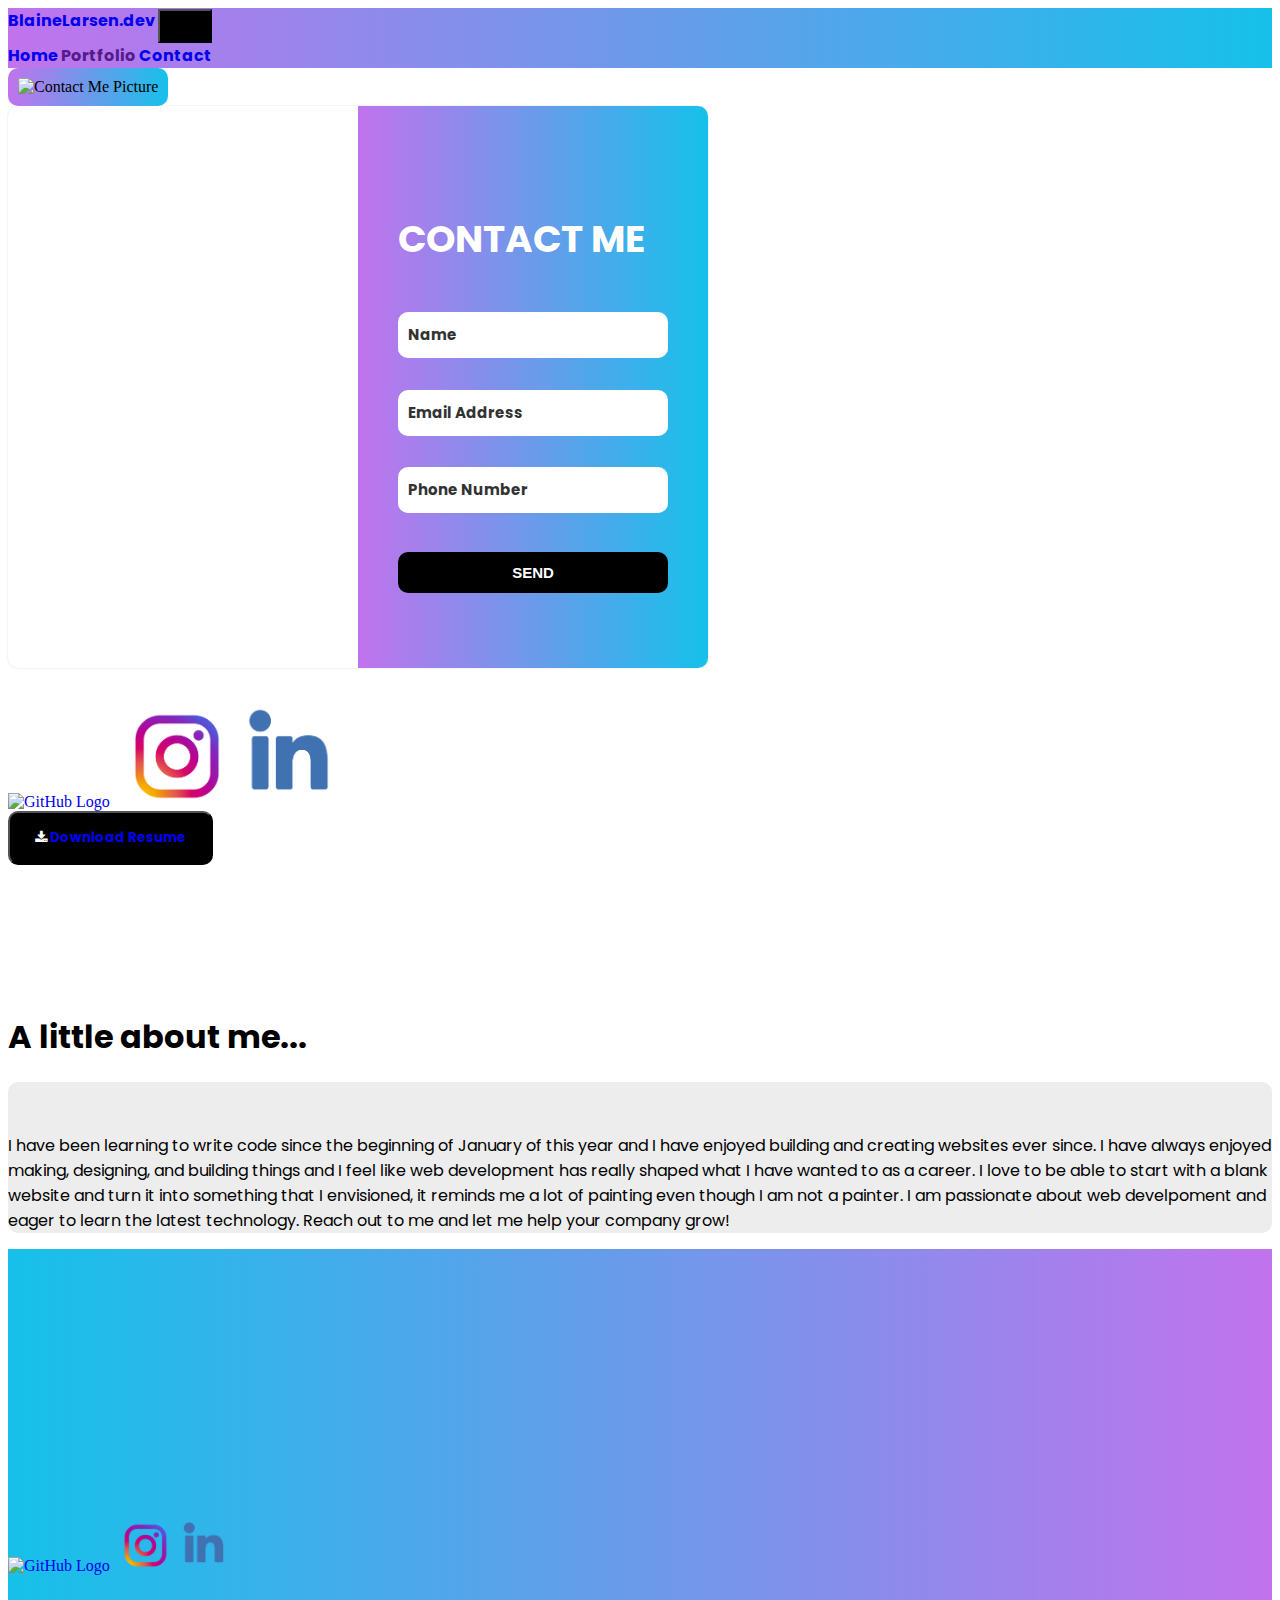
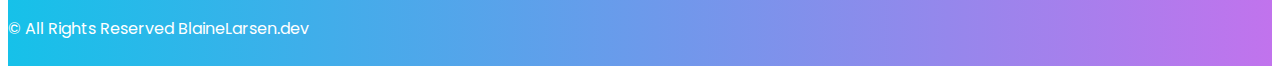
==== contact.html @ a41b7227 "Add files via upload" ====
<!DOCTYPE html>
<html lang="en">

<head>
    <meta charset="UTF-8">
    <meta http-equiv="X-UA-Compatible" content="IE=edge">
    <meta name="viewport" content="width=device-width, initial-scale=1.0">
    <title>Blaine Larsen</title>

    <link rel="stylesheet" href="styles.css">

    <link rel="stylesheet" href="https://cdnjs.cloudflare.com/ajax/libs/font-awesome/4.7.0/css/font-awesome.min.css">
    <!-- CSS only -->
    <link href="https://cdn.jsdelivr.net/npm/bootstrap@5.1.3/dist/css/bootstrap.min.css" rel="stylesheet"
        integrity="sha384-1BmE4kWBq78iYhFldvKuhfTAU6auU8tT94WrHftjDbrCEXSU1oBoqyl2QvZ6jIW3" crossorigin="anonymous">

    <link rel="preconnect" href="https://fonts.googleapis.com">
    <link rel="preconnect" href="https://fonts.gstatic.com" crossorigin>
    <link href="https://fonts.googleapis.com/css2?family=Poppins:wght@300;400;700&display=swap" rel="stylesheet">

</head>

<body>

    <nav class="navbar navbar-expand-md navbar-dark"
        style="background-image: linear-gradient(to left, #16C1E9, #C173ED);">
        <div class="container-fluid">
            <a class="navbar-brand" href="#">BlaineLarsen.dev</a>
            <button class="navbar-toggler" data-toggle="collapse" data-target="#expandme">
                <span class="navbar-toggler-icon">
                </span>
            </button>
            <div class="collapse navbar-collapse" id="expandme">
                <div class="navbar-nav">
                    <a href="/index.html" class="nav-item nav-link">Home</a>
                    <a href="" class="nav-item nav-link">Portfolio</a>
                    <a href="/contact.html" class="nav-item nav-link">Contact</a>
                </div>
            </div>
        </div>
    </nav>

    <div class="container mt-5">
        <div class="row text-center">
            <div class="col-md-6">
                <img id="contact-me-pic" class="img-fluid mb-5" src="contact-me-pic.JPG" alt="Contact Me Picture">
            </div>
            <div class="col-md-6">
                <script src="https://f.convertkit.com/ckjs/ck.5.js"></script>
                <form action="https://app.convertkit.com/forms/3446751/subscriptions" class="seva-form formkit-form"
                    method="post" data-sv-form="3446751" data-uid="065b2d0c5f" data-format="inline" data-version="5"
                    data-options="{&quot;settings&quot;:{&quot;after_subscribe&quot;:{&quot;action&quot;:&quot;message&quot;,&quot;success_message&quot;:&quot;Success! Now check your email to confirm your subscription.&quot;,&quot;redirect_url&quot;:&quot;&quot;},&quot;analytics&quot;:{&quot;google&quot;:null,&quot;fathom&quot;:null,&quot;facebook&quot;:null,&quot;segment&quot;:null,&quot;pinterest&quot;:null,&quot;sparkloop&quot;:null,&quot;googletagmanager&quot;:null},&quot;modal&quot;:{&quot;trigger&quot;:&quot;timer&quot;,&quot;scroll_percentage&quot;:null,&quot;timer&quot;:5,&quot;devices&quot;:&quot;all&quot;,&quot;show_once_every&quot;:&quot;0&quot;},&quot;powered_by&quot;:{&quot;show&quot;:true,&quot;url&quot;:&quot;https://convertkit.com/features/forms?utm_campaign=poweredby&amp;utm_content=form&amp;utm_medium=referral&amp;utm_source=dynamic&quot;},&quot;recaptcha&quot;:{&quot;enabled&quot;:false},&quot;return_visitor&quot;:{&quot;action&quot;:&quot;show&quot;,&quot;custom_content&quot;:&quot;&quot;},&quot;slide_in&quot;:{&quot;display_in&quot;:&quot;bottom_right&quot;,&quot;trigger&quot;:&quot;timer&quot;,&quot;scroll_percentage&quot;:null,&quot;timer&quot;:5,&quot;devices&quot;:&quot;all&quot;,&quot;show_once_every&quot;:15},&quot;sticky_bar&quot;:{&quot;display_in&quot;:&quot;top&quot;,&quot;trigger&quot;:&quot;timer&quot;,&quot;scroll_percentage&quot;:null,&quot;timer&quot;:5,&quot;devices&quot;:&quot;all&quot;,&quot;show_once_every&quot;:15}},&quot;version&quot;:&quot;5&quot;}"
                    min-width="400 500 600 700 800" style="background-color: rgb(255, 255, 255); border-radius: 10px;">
                    <div data-style="full">
                        <div data-element="column" class="formkit-background"
                            style="background-image: url(&quot;https://embed.filekitcdn.com/e/vQo2Wik5T6siuQBAhabBeJ/pqmxPmnbrYeZrVpuAaFnik&quot;);">
                        </div>
                        <div data-element="column" class="formkit-column">
                            <div class="formkit-header" data-element="header"
                                style="color: rgb(255, 255, 255); font-size: 25px; font-weight: 700;">
                                <h2>CONTACT ME</h2>
                            </div>
                            <ul class="formkit-alert formkit-alert-error" data-element="errors" data-group="alert"></ul>
                            <div data-element="fields" class="seva-fields formkit-fields">
                                <div class="formkit-field"><input class="formkit-input" name="fields[null]" required=""
                                        type="text" placeholder="Name"
                                        style="color: rgb(0, 0, 0); border-color: rgb(255, 255, 255); font-weight: 700;">
                                </div>
                                <div class="formkit-field"><input class="formkit-input" name="email_address"
                                        aria-label="Email Address" placeholder="Email Address" required="" type="email"
                                        style="color: rgb(0, 0, 0); border-color: rgb(255, 255, 255); font-weight: 700;">
                                </div>
                                <div class="formkit-field"><input class="formkit-input" name="fields[null]" required=""
                                        type="text" placeholder="Phone Number"
                                        style="color: rgb(0, 0, 0); border-color: rgb(255, 255, 255); font-weight: 700;">
                                </div><button data-element="submit" class="formkit-submit formkit-submit"
                                    style="color: rgb(255, 255, 255); background-color: rgb(0, 0, 0); border-radius: 10px; font-weight: 700;">
                                    <div class="formkit-spinner">
                                        <div></div>
                                        <div></div>
                                        <div></div>
                                    </div><span class="">SEND</span>
                                </button>
                            </div>
                            <div class="formkit-disclaimer" data-element="disclaimer"
                                style="color: rgb(139, 139, 139); font-size: 13px;">
                                <p><span style="color:#000000">We respect your privacy. Unsubscribe at anytime</span>.
                                </p>
                            </div>
                            <div class="formkit-powered-by-convertkit-container"><a
                                    href="https://convertkit.com/features/forms?utm_campaign=poweredby&amp;utm_content=form&amp;utm_medium=referral&amp;utm_source=dynamic"
                                    data-element="powered-by" class="formkit-powered-by-convertkit" data-variant="dark"
                                    target="_blank" rel="nofollow">Built with ConvertKit</a></div>
                        </div>
                    </div>
                    <style>
                        .formkit-form[data-uid="065b2d0c5f"] * {
                            box-sizing: border-box;
                        }

                        .formkit-form[data-uid="065b2d0c5f"] {
                            -webkit-font-smoothing: antialiased;
                            -moz-osx-font-smoothing: grayscale;
                        }

                        .formkit-form[data-uid="065b2d0c5f"] legend {
                            border: none;
                            font-size: inherit;
                            margin-bottom: 10px;
                            padding: 0;
                            position: relative;
                            display: table;
                        }

                        .formkit-form[data-uid="065b2d0c5f"] fieldset {
                            border: 0;
                            padding: 0.01em 0 0 0;
                            margin: 0;
                            min-width: 0;
                        }

                        .formkit-form[data-uid="065b2d0c5f"] body:not(:-moz-handler-blocked) fieldset {
                            display: table-cell;
                        }

                        .formkit-form[data-uid="065b2d0c5f"] h1,
                        .formkit-form[data-uid="065b2d0c5f"] h2,
                        .formkit-form[data-uid="065b2d0c5f"] h3,
                        .formkit-form[data-uid="065b2d0c5f"] h4,
                        .formkit-form[data-uid="065b2d0c5f"] h5,
                        .formkit-form[data-uid="065b2d0c5f"] h6 {
                            color: inherit;
                            font-size: inherit;
                            font-weight: inherit;
                        }

                        .formkit-form[data-uid="065b2d0c5f"] h2 {
                            font-size: 1.5em;
                            margin: 1em 0;
                        }

                        .formkit-form[data-uid="065b2d0c5f"] h3 {
                            font-size: 1.17em;
                            margin: 1em 0;
                        }

                        .formkit-form[data-uid="065b2d0c5f"] p {
                            color: inherit;
                            font-size: inherit;
                            font-weight: inherit;
                        }

                        .formkit-form[data-uid="065b2d0c5f"] ol:not([template-default]),
                        .formkit-form[data-uid="065b2d0c5f"] ul:not([template-default]),
                        .formkit-form[data-uid="065b2d0c5f"] blockquote:not([template-default]) {
                            text-align: left;
                        }

                        .formkit-form[data-uid="065b2d0c5f"] p:not([template-default]),
                        .formkit-form[data-uid="065b2d0c5f"] hr:not([template-default]),
                        .formkit-form[data-uid="065b2d0c5f"] blockquote:not([template-default]),
                        .formkit-form[data-uid="065b2d0c5f"] ol:not([template-default]),
                        .formkit-form[data-uid="065b2d0c5f"] ul:not([template-default]) {
                            color: inherit;
                            font-style: initial;
                        }

                        .formkit-form[data-uid="065b2d0c5f"] .ordered-list,
                        .formkit-form[data-uid="065b2d0c5f"] .unordered-list {
                            list-style-position: outside !important;
                            padding-left: 1em;
                        }

                        .formkit-form[data-uid="065b2d0c5f"] .list-item {
                            padding-left: 0;
                        }

                        .formkit-form[data-uid="065b2d0c5f"][data-format="modal"] {
                            display: none;
                        }

                        .formkit-form[data-uid="065b2d0c5f"][data-format="slide in"] {
                            display: none;
                        }

                        .formkit-form[data-uid="065b2d0c5f"][data-format="sticky bar"] {
                            display: none;
                        }

                        .formkit-sticky-bar .formkit-form[data-uid="065b2d0c5f"][data-format="sticky bar"] {
                            display: block;
                        }

                        .formkit-form[data-uid="065b2d0c5f"] .formkit-input,
                        .formkit-form[data-uid="065b2d0c5f"] .formkit-select,
                        .formkit-form[data-uid="065b2d0c5f"] .formkit-checkboxes {
                            width: 100%;
                        }

                        .formkit-form[data-uid="065b2d0c5f"] .formkit-button,
                        .formkit-form[data-uid="065b2d0c5f"] .formkit-submit {
                            border: 0;
                            border-radius: 5px;
                            color: #ffffff;
                            cursor: pointer;
                            display: inline-block;
                            text-align: center;
                            font-size: 15px;
                            font-weight: 500;
                            cursor: pointer;
                            margin-bottom: 15px;
                            overflow: hidden;
                            padding: 0;
                            position: relative;
                            vertical-align: middle;
                        }

                        .formkit-form[data-uid="065b2d0c5f"] .formkit-button:hover,
                        .formkit-form[data-uid="065b2d0c5f"] .formkit-submit:hover,
                        .formkit-form[data-uid="065b2d0c5f"] .formkit-button:focus,
                        .formkit-form[data-uid="065b2d0c5f"] .formkit-submit:focus {
                            outline: none;
                        }

                        .formkit-form[data-uid="065b2d0c5f"] .formkit-button:hover>span,
                        .formkit-form[data-uid="065b2d0c5f"] .formkit-submit:hover>span,
                        .formkit-form[data-uid="065b2d0c5f"] .formkit-button:focus>span,
                        .formkit-form[data-uid="065b2d0c5f"] .formkit-submit:focus>span {
                            background-color: rgba(0, 0, 0, 0.1);
                        }

                        .formkit-form[data-uid="065b2d0c5f"] .formkit-button>span,
                        .formkit-form[data-uid="065b2d0c5f"] .formkit-submit>span {
                            display: block;
                            -webkit-transition: all 300ms ease-in-out;
                            transition: all 300ms ease-in-out;
                            padding: 12px 24px;
                        }

                        .formkit-form[data-uid="065b2d0c5f"] .formkit-input {
                            background: #ffffff;
                            font-size: 15px;
                            padding: 12px;
                            border: 1px solid #e3e3e3;
                            -webkit-flex: 1 0 auto;
                            -ms-flex: 1 0 auto;
                            flex: 1 0 auto;
                            line-height: 1.4;
                            margin: 0;
                            -webkit-transition: border-color ease-out 300ms;
                            transition: border-color ease-out 300ms;
                        }

                        .formkit-form[data-uid="065b2d0c5f"] .formkit-input:focus {
                            outline: none;
                            border-color: #1677be;
                            -webkit-transition: border-color ease 300ms;
                            transition: border-color ease 300ms;
                        }

                        .formkit-form[data-uid="065b2d0c5f"] .formkit-input::-webkit-input-placeholder {
                            color: inherit;
                            opacity: 0.8;
                        }

                        .formkit-form[data-uid="065b2d0c5f"] .formkit-input::-moz-placeholder {
                            color: inherit;
                            opacity: 0.8;
                        }

                        .formkit-form[data-uid="065b2d0c5f"] .formkit-input:-ms-input-placeholder {
                            color: inherit;
                            opacity: 0.8;
                        }

                        .formkit-form[data-uid="065b2d0c5f"] .formkit-input::placeholder {
                            color: inherit;
                            opacity: 0.8;
                        }

                        .formkit-form[data-uid="065b2d0c5f"] [data-group="dropdown"] {
                            position: relative;
                            display: inline-block;
                            width: 100%;
                        }

                        .formkit-form[data-uid="065b2d0c5f"] [data-group="dropdown"]::before {
                            content: "";
                            top: calc(50% - 2.5px);
                            right: 10px;
                            position: absolute;
                            pointer-events: none;
                            border-color: #4f4f4f transparent transparent transparent;
                            border-style: solid;
                            border-width: 6px 6px 0 6px;
                            height: 0;
                            width: 0;
                            z-index: 999;
                        }

                        .formkit-form[data-uid="065b2d0c5f"] [data-group="dropdown"] select {
                            height: auto;
                            width: 100%;
                            cursor: pointer;
                            color: #333333;
                            line-height: 1.4;
                            margin-bottom: 0;
                            padding: 0 6px;
                            -webkit-appearance: none;
                            -moz-appearance: none;
                            appearance: none;
                            font-size: 15px;
                            padding: 12px;
                            padding-right: 25px;
                            border: 1px solid #e3e3e3;
                            background: #ffffff;
                        }

                        .formkit-form[data-uid="065b2d0c5f"] [data-group="dropdown"] select:focus {
                            outline: none;
                        }

                        .formkit-form[data-uid="065b2d0c5f"] [data-group="checkboxes"] {
                            text-align: left;
                            margin: 0;
                        }

                        .formkit-form[data-uid="065b2d0c5f"] [data-group="checkboxes"] [data-group="checkbox"] {
                            margin-bottom: 10px;
                        }

                        .formkit-form[data-uid="065b2d0c5f"] [data-group="checkboxes"] [data-group="checkbox"] * {
                            cursor: pointer;
                        }

                        .formkit-form[data-uid="065b2d0c5f"] [data-group="checkboxes"] [data-group="checkbox"]:last-of-type {
                            margin-bottom: 0;
                        }

                        .formkit-form[data-uid="065b2d0c5f"] [data-group="checkboxes"] [data-group="checkbox"] input[type="checkbox"] {
                            display: none;
                        }

                        .formkit-form[data-uid="065b2d0c5f"] [data-group="checkboxes"] [data-group="checkbox"] input[type="checkbox"]+label::after {
                            content: none;
                        }

                        .formkit-form[data-uid="065b2d0c5f"] [data-group="checkboxes"] [data-group="checkbox"] input[type="checkbox"]:checked+label::after {
                            border-color: #ffffff;
                            content: "";
                        }

                        .formkit-form[data-uid="065b2d0c5f"] [data-group="checkboxes"] [data-group="checkbox"] input[type="checkbox"]:checked+label::before {
                            background: #10bf7a;
                            border-color: #10bf7a;
                        }

                        .formkit-form[data-uid="065b2d0c5f"] [data-group="checkboxes"] [data-group="checkbox"] label {
                            position: relative;
                            display: inline-block;
                            padding-left: 28px;
                        }

                        .formkit-form[data-uid="065b2d0c5f"] [data-group="checkboxes"] [data-group="checkbox"] label::before,
                        .formkit-form[data-uid="065b2d0c5f"] [data-group="checkboxes"] [data-group="checkbox"] label::after {
                            position: absolute;
                            content: "";
                            display: inline-block;
                        }

                        .formkit-form[data-uid="065b2d0c5f"] [data-group="checkboxes"] [data-group="checkbox"] label::before {
                            height: 16px;
                            width: 16px;
                            border: 1px solid #e3e3e3;
                            background: #ffffff;
                            left: 0px;
                            top: 3px;
                        }

                        .formkit-form[data-uid="065b2d0c5f"] [data-group="checkboxes"] [data-group="checkbox"] label::after {
                            height: 4px;
                            width: 8px;
                            border-left: 2px solid #4d4d4d;
                            border-bottom: 2px solid #4d4d4d;
                            -webkit-transform: rotate(-45deg);
                            -ms-transform: rotate(-45deg);
                            transform: rotate(-45deg);
                            left: 4px;
                            top: 8px;
                        }

                        .formkit-form[data-uid="065b2d0c5f"] .formkit-alert {
                            background: #f9fafb;
                            border: 1px solid #e3e3e3;
                            border-radius: 5px;
                            -webkit-flex: 1 0 auto;
                            -ms-flex: 1 0 auto;
                            flex: 1 0 auto;
                            list-style: none;
                            margin: 25px auto;
                            padding: 12px;
                            text-align: center;
                            width: 100%;
                        }

                        .formkit-form[data-uid="065b2d0c5f"] .formkit-alert:empty {
                            display: none;
                        }

                        .formkit-form[data-uid="065b2d0c5f"] .formkit-alert-success {
                            background: #d3fbeb;
                            border-color: #10bf7a;
                            color: #0c905c;
                        }

                        .formkit-form[data-uid="065b2d0c5f"] .formkit-alert-error {
                            background: #fde8e2;
                            border-color: #f2643b;
                            color: #ea4110;
                        }

                        .formkit-form[data-uid="065b2d0c5f"] .formkit-spinner {
                            display: -webkit-box;
                            display: -webkit-flex;
                            display: -ms-flexbox;
                            display: flex;
                            height: 0px;
                            width: 0px;
                            margin: 0 auto;
                            position: absolute;
                            top: 0;
                            left: 0;
                            right: 0;
                            width: 0px;
                            overflow: hidden;
                            text-align: center;
                            -webkit-transition: all 300ms ease-in-out;
                            transition: all 300ms ease-in-out;
                        }

                        .formkit-form[data-uid="065b2d0c5f"] .formkit-spinner>div {
                            margin: auto;
                            width: 12px;
                            height: 12px;
                            background-color: #fff;
                            opacity: 0.3;
                            border-radius: 100%;
                            display: inline-block;
                            -webkit-animation: formkit-bouncedelay-formkit-form-data-uid-065b2d0c5f- 1.4s infinite ease-in-out both;
                            animation: formkit-bouncedelay-formkit-form-data-uid-065b2d0c5f- 1.4s infinite ease-in-out both;
                        }

                        .formkit-form[data-uid="065b2d0c5f"] .formkit-spinner>div:nth-child(1) {
                            -webkit-animation-delay: -0.32s;
                            animation-delay: -0.32s;
                        }

                        .formkit-form[data-uid="065b2d0c5f"] .formkit-spinner>div:nth-child(2) {
                            -webkit-animation-delay: -0.16s;
                            animation-delay: -0.16s;
                        }

                        .formkit-form[data-uid="065b2d0c5f"] .formkit-submit[data-active] .formkit-spinner {
                            opacity: 1;
                            height: 100%;
                            width: 50px;
                        }

                        .formkit-form[data-uid="065b2d0c5f"] .formkit-submit[data-active] .formkit-spinner~span {
                            opacity: 0;
                        }

                        .formkit-form[data-uid="065b2d0c5f"] .formkit-powered-by[data-active="false"] {
                            opacity: 0.35;
                        }

                        .formkit-form[data-uid="065b2d0c5f"] .formkit-powered-by-convertkit-container {
                            display: -webkit-box;
                            display: -webkit-flex;
                            display: -ms-flexbox;
                            display: flex;
                            width: 100%;
                            z-index: 5;
                            margin: 10px 0;
                            position: relative;
                        }

                        .formkit-form[data-uid="065b2d0c5f"] .formkit-powered-by-convertkit-container[data-active="false"] {
                            opacity: 0.35;
                        }

                        .formkit-form[data-uid="065b2d0c5f"] .formkit-powered-by-convertkit {
                            -webkit-align-items: center;
                            -webkit-box-align: center;
                            -ms-flex-align: center;
                            align-items: center;
                            background-color: #ffffff;
                            border: 1px solid #dce1e5;
                            border-radius: 4px;
                            color: #373f45;
                            cursor: pointer;
                            display: block;
                            height: 36px;
                            margin: 0 auto;
                            opacity: 0.95;
                            padding: 0;
                            -webkit-text-decoration: none;
                            text-decoration: none;
                            text-indent: 100%;
                            -webkit-transition: ease-in-out all 200ms;
                            transition: ease-in-out all 200ms;
                            white-space: nowrap;
                            overflow: hidden;
                            -webkit-user-select: none;
                            -moz-user-select: none;
                            -ms-user-select: none;
                            user-select: none;
                            width: 190px;
                            background-repeat: no-repeat;
                            background-position: center;
                            background-image: url("data:image/svg+xml;charset=utf8,%3Csvg width='162' height='20' viewBox='0 0 162 20' fill='none' xmlns='http://www.w3.org/2000/svg'%3E%3Cpath d='M83.0561 15.2457C86.675 15.2457 89.4722 12.5154 89.4722 9.14749C89.4722 5.99211 86.8443 4.06563 85.1038 4.06563C82.6801 4.06563 80.7373 5.76407 80.4605 8.28551C80.4092 8.75244 80.0387 9.14403 79.5686 9.14069C78.7871 9.13509 77.6507 9.12841 76.9314 9.13092C76.6217 9.13199 76.3658 8.88106 76.381 8.57196C76.4895 6.38513 77.2218 4.3404 78.618 2.76974C80.1695 1.02445 82.4289 0 85.1038 0C89.5979 0 93.8406 4.07791 93.8406 9.14749C93.8406 14.7608 89.1832 19.3113 83.1517 19.3113C78.8502 19.3113 74.5179 16.5041 73.0053 12.5795C72.9999 12.565 72.9986 12.5492 73.0015 12.534C73.0218 12.4179 73.0617 12.3118 73.1011 12.2074C73.1583 12.0555 73.2143 11.907 73.2062 11.7359L73.18 11.1892C73.174 11.0569 73.2075 10.9258 73.2764 10.8127C73.3452 10.6995 73.4463 10.6094 73.5666 10.554L73.7852 10.4523C73.9077 10.3957 74.0148 10.3105 74.0976 10.204C74.1803 10.0974 74.2363 9.97252 74.2608 9.83983C74.3341 9.43894 74.6865 9.14749 75.0979 9.14749C75.7404 9.14749 76.299 9.57412 76.5088 10.1806C77.5188 13.1 79.1245 15.2457 83.0561 15.2457Z' fill='%23373F45'/%3E%3Cpath d='M155.758 6.91365C155.028 6.91365 154.804 6.47916 154.804 5.98857C154.804 5.46997 154.986 5.06348 155.758 5.06348C156.53 5.06348 156.712 5.46997 156.712 5.98857C156.712 6.47905 156.516 6.91365 155.758 6.91365ZM142.441 12.9304V9.32833L141.415 9.32323V8.90392C141.415 8.44719 141.786 8.07758 142.244 8.07986L142.441 8.08095V6.55306L144.082 6.09057V8.08073H145.569V8.50416C145.569 8.61242 145.548 8.71961 145.506 8.81961C145.465 8.91961 145.404 9.01047 145.328 9.08699C145.251 9.16351 145.16 9.2242 145.06 9.26559C144.96 9.30698 144.853 9.32826 144.745 9.32822H144.082V12.7201C144.082 13.2423 144.378 13.4256 144.76 13.4887C145.209 13.5629 145.583 13.888 145.583 14.343V14.9626C144.029 14.9626 142.441 14.8942 142.441 12.9304Z' fill='%23373F45'/%3E%3Cpath d='M110.058 7.92554C108.417 7.88344 106.396 8.92062 106.396 11.5137C106.396 14.0646 108.417 15.0738 110.058 15.0318C111.742 15.0738 113.748 14.0646 113.748 11.5137C113.748 8.92062 111.742 7.88344 110.058 7.92554ZM110.07 13.7586C108.878 13.7586 108.032 12.8905 108.032 11.461C108.032 10.1013 108.878 9.20569 110.071 9.20569C111.263 9.20569 112.101 10.0995 112.101 11.459C112.101 12.8887 111.263 13.7586 110.07 13.7586Z' fill='%23373F45'/%3E%3Cpath d='M118.06 7.94098C119.491 7.94098 120.978 8.33337 120.978 11.1366V14.893H120.063C119.608 14.893 119.238 14.524 119.238 14.0689V10.9965C119.238 9.66506 118.747 9.16047 117.891 9.16047C117.414 9.16047 116.797 9.52486 116.502 9.81915V14.069C116.502 14.1773 116.481 14.2845 116.44 14.3845C116.398 14.4845 116.337 14.5753 116.261 14.6519C116.184 14.7284 116.093 14.7891 115.993 14.8305C115.893 14.8719 115.786 14.8931 115.678 14.8931H114.847V8.10918H115.773C115.932 8.10914 116.087 8.16315 116.212 8.26242C116.337 8.36168 116.424 8.50033 116.46 8.65577C116.881 8.19328 117.428 7.94098 118.06 7.94098ZM122.854 8.09713C123.024 8.09708 123.19 8.1496 123.329 8.2475C123.468 8.34541 123.574 8.48391 123.631 8.64405L125.133 12.8486L126.635 8.64415C126.692 8.48402 126.798 8.34551 126.937 8.2476C127.076 8.1497 127.242 8.09718 127.412 8.09724H128.598L126.152 14.3567C126.091 14.5112 125.986 14.6439 125.849 14.7374C125.711 14.831 125.549 14.881 125.383 14.8809H124.333L121.668 8.09713H122.854Z' fill='%23373F45'/%3E%3Cpath d='M135.085 14.5514C134.566 14.7616 133.513 15.0416 132.418 15.0416C130.496 15.0416 129.024 13.9345 129.024 11.4396C129.024 9.19701 130.451 7.99792 132.191 7.99792C134.338 7.99792 135.254 9.4378 135.158 11.3979C135.139 11.8029 134.786 12.0983 134.38 12.0983H130.679C130.763 13.1916 131.562 13.7662 132.615 13.7662C133.028 13.7662 133.462 13.7452 133.983 13.6481C134.535 13.545 135.085 13.9375 135.085 14.4985V14.5514ZM133.673 10.949C133.785 9.87621 133.061 9.28752 132.191 9.28752C131.321 9.28752 130.734 9.93979 130.679 10.9489L133.673 10.949Z' fill='%23373F45'/%3E%3Cpath d='M137.345 8.11122C137.497 8.11118 137.645 8.16229 137.765 8.25635C137.884 8.35041 137.969 8.48197 138.005 8.62993C138.566 8.20932 139.268 7.94303 139.759 7.94303C139.801 7.94303 140.068 7.94303 140.489 7.99913V8.7265C140.489 9.11748 140.15 9.4147 139.759 9.4147C139.31 9.4147 138.651 9.5829 138.131 9.8773V14.8951H136.462V8.11112L137.345 8.11122ZM156.6 14.0508V8.09104H155.769C155.314 8.09104 154.944 8.45999 154.944 8.9151V14.8748H155.775C156.23 14.8748 156.6 14.5058 156.6 14.0508ZM158.857 12.9447V9.34254H157.749V8.91912C157.749 8.46401 158.118 8.09506 158.574 8.09506H158.857V6.56739L160.499 6.10479V8.09506H161.986V8.51848C161.986 8.97359 161.617 9.34254 161.161 9.34254H160.499V12.7345C160.499 13.2566 160.795 13.44 161.177 13.503C161.626 13.5774 162 13.9024 162 14.3574V14.977C160.446 14.977 158.857 14.9086 158.857 12.9447ZM98.1929 10.1124C98.2033 6.94046 100.598 5.16809 102.895 5.16809C104.171 5.16809 105.342 5.44285 106.304 6.12953L105.914 6.6631C105.654 7.02011 105.16 7.16194 104.749 6.99949C104.169 6.7702 103.622 6.7218 103.215 6.7218C101.335 6.7218 99.9169 7.92849 99.9068 10.1123C99.9169 12.2959 101.335 13.5201 103.215 13.5201C103.622 13.5201 104.169 13.4717 104.749 13.2424C105.16 13.0799 105.654 13.2046 105.914 13.5615L106.304 14.0952C105.342 14.7819 104.171 15.0566 102.895 15.0566C100.598 15.0566 98.2033 13.2842 98.1929 10.1124ZM147.619 5.21768C148.074 5.21768 148.444 5.58663 148.444 6.04174V9.81968L151.82 5.58131C151.897 5.47733 151.997 5.39282 152.112 5.3346C152.227 5.27638 152.355 5.24607 152.484 5.24611H153.984L150.166 10.0615L153.984 14.8749H152.484C152.355 14.8749 152.227 14.8446 152.112 14.7864C151.997 14.7281 151.897 14.6436 151.82 14.5397L148.444 10.3025V14.0508C148.444 14.5059 148.074 14.8749 147.619 14.8749H146.746V5.21768H147.619Z' fill='%23373F45'/%3E%3Cpath d='M0.773438 6.5752H2.68066C3.56543 6.5752 4.2041 6.7041 4.59668 6.96191C4.99219 7.21973 5.18994 7.62695 5.18994 8.18359C5.18994 8.55859 5.09326 8.87061 4.8999 9.11963C4.70654 9.36865 4.42822 9.52539 4.06494 9.58984V9.63379C4.51611 9.71875 4.84717 9.88721 5.05811 10.1392C5.27197 10.3882 5.37891 10.7266 5.37891 11.1543C5.37891 11.7314 5.17676 12.1841 4.77246 12.5122C4.37109 12.8374 3.81152 13 3.09375 13H0.773438V6.5752ZM1.82373 9.22949H2.83447C3.27393 9.22949 3.59473 9.16064 3.79688 9.02295C3.99902 8.88232 4.1001 8.64502 4.1001 8.31104C4.1001 8.00928 3.99023 7.79102 3.77051 7.65625C3.55371 7.52148 3.20801 7.4541 2.7334 7.4541H1.82373V9.22949ZM1.82373 10.082V12.1167H2.93994C3.37939 12.1167 3.71045 12.0332 3.93311 11.8662C4.15869 11.6963 4.27148 11.4297 4.27148 11.0664C4.27148 10.7324 4.15723 10.4849 3.92871 10.3237C3.7002 10.1626 3.35303 10.082 2.88721 10.082H1.82373Z' fill='%23373F45'/%3E%3Cpath d='M13.011 6.5752V10.7324C13.011 11.207 12.9084 11.623 12.7034 11.9805C12.5012 12.335 12.2068 12.6089 11.8201 12.8022C11.4363 12.9927 10.9763 13.0879 10.4402 13.0879C9.6433 13.0879 9.02368 12.877 8.5813 12.4551C8.13892 12.0332 7.91772 11.4531 7.91772 10.7148V6.5752H8.9724V10.6401C8.9724 11.1704 9.09546 11.5615 9.34155 11.8135C9.58765 12.0654 9.96557 12.1914 10.4753 12.1914C11.4656 12.1914 11.9607 11.6714 11.9607 10.6313V6.5752H13.011Z' fill='%23373F45'/%3E%3Cpath d='M15.9146 13V6.5752H16.9649V13H15.9146Z' fill='%23373F45'/%3E%3Cpath d='M19.9255 13V6.5752H20.9758V12.0991H23.696V13H19.9255Z' fill='%23373F45'/%3E%3Cpath d='M28.2828 13H27.2325V7.47607H25.3428V6.5752H30.1724V7.47607H28.2828V13Z' fill='%23373F45'/%3E%3Cpath d='M41.9472 13H40.8046L39.7148 9.16796C39.6679 9.00097 39.6093 8.76074 39.539 8.44727C39.4687 8.13086 39.4262 7.91113 39.4116 7.78809C39.3823 7.97559 39.3339 8.21875 39.2665 8.51758C39.2021 8.81641 39.1479 9.03905 39.1039 9.18554L38.0405 13H36.8979L36.0673 9.7832L35.2236 6.5752H36.2958L37.2143 10.3193C37.3578 10.9199 37.4604 11.4502 37.5219 11.9102C37.5541 11.6611 37.6025 11.3828 37.6669 11.0752C37.7314 10.7676 37.79 10.5186 37.8427 10.3281L38.8886 6.5752H39.9301L41.0024 10.3457C41.1049 10.6943 41.2133 11.2158 41.3276 11.9102C41.3715 11.4912 41.477 10.958 41.644 10.3105L42.558 6.5752H43.6215L41.9472 13Z' fill='%23373F45'/%3E%3Cpath d='M45.7957 13V6.5752H46.846V13H45.7957Z' fill='%23373F45'/%3E%3Cpath d='M52.0258 13H50.9755V7.47607H49.0859V6.5752H53.9155V7.47607H52.0258V13Z' fill='%23373F45'/%3E%3Cpath d='M61.2312 13H60.1765V10.104H57.2146V13H56.1643V6.5752H57.2146V9.20312H60.1765V6.5752H61.2312V13Z' fill='%23373F45'/%3E%3C/svg%3E");
                        }

                        .formkit-form[data-uid="065b2d0c5f"] .formkit-powered-by-convertkit:hover,
                        .formkit-form[data-uid="065b2d0c5f"] .formkit-powered-by-convertkit:focus {
                            background-color: #ffffff;
                            -webkit-transform: scale(1.025) perspective(1px);
                            -ms-transform: scale(1.025) perspective(1px);
                            transform: scale(1.025) perspective(1px);
                            opacity: 1;
                        }

                        .formkit-form[data-uid="065b2d0c5f"] .formkit-powered-by-convertkit[data-variant="dark"],
                        .formkit-form[data-uid="065b2d0c5f"] .formkit-powered-by-convertkit[data-variant="light"] {
                            background-color: transparent;
                            border-color: transparent;
                            width: 166px;
                        }

                        .formkit-form[data-uid="065b2d0c5f"] .formkit-powered-by-convertkit[data-variant="light"] {
                            color: #ffffff;
                            background-image: url("data:image/svg+xml;charset=utf8,%3Csvg width='162' height='20' viewBox='0 0 162 20' fill='none' xmlns='http://www.w3.org/2000/svg'%3E%3Cpath d='M83.0561 15.2457C86.675 15.2457 89.4722 12.5154 89.4722 9.14749C89.4722 5.99211 86.8443 4.06563 85.1038 4.06563C82.6801 4.06563 80.7373 5.76407 80.4605 8.28551C80.4092 8.75244 80.0387 9.14403 79.5686 9.14069C78.7871 9.13509 77.6507 9.12841 76.9314 9.13092C76.6217 9.13199 76.3658 8.88106 76.381 8.57196C76.4895 6.38513 77.2218 4.3404 78.618 2.76974C80.1695 1.02445 82.4289 0 85.1038 0C89.5979 0 93.8406 4.07791 93.8406 9.14749C93.8406 14.7608 89.1832 19.3113 83.1517 19.3113C78.8502 19.3113 74.5179 16.5041 73.0053 12.5795C72.9999 12.565 72.9986 12.5492 73.0015 12.534C73.0218 12.4179 73.0617 12.3118 73.1011 12.2074C73.1583 12.0555 73.2143 11.907 73.2062 11.7359L73.18 11.1892C73.174 11.0569 73.2075 10.9258 73.2764 10.8127C73.3452 10.6995 73.4463 10.6094 73.5666 10.554L73.7852 10.4523C73.9077 10.3957 74.0148 10.3105 74.0976 10.204C74.1803 10.0974 74.2363 9.97252 74.2608 9.83983C74.3341 9.43894 74.6865 9.14749 75.0979 9.14749C75.7404 9.14749 76.299 9.57412 76.5088 10.1806C77.5188 13.1 79.1245 15.2457 83.0561 15.2457Z' fill='white'/%3E%3Cpath d='M155.758 6.91365C155.028 6.91365 154.804 6.47916 154.804 5.98857C154.804 5.46997 154.986 5.06348 155.758 5.06348C156.53 5.06348 156.712 5.46997 156.712 5.98857C156.712 6.47905 156.516 6.91365 155.758 6.91365ZM142.441 12.9304V9.32833L141.415 9.32323V8.90392C141.415 8.44719 141.786 8.07758 142.244 8.07986L142.441 8.08095V6.55306L144.082 6.09057V8.08073H145.569V8.50416C145.569 8.61242 145.548 8.71961 145.506 8.81961C145.465 8.91961 145.404 9.01047 145.328 9.08699C145.251 9.16351 145.16 9.2242 145.06 9.26559C144.96 9.30698 144.853 9.32826 144.745 9.32822H144.082V12.7201C144.082 13.2423 144.378 13.4256 144.76 13.4887C145.209 13.5629 145.583 13.888 145.583 14.343V14.9626C144.029 14.9626 142.441 14.8942 142.441 12.9304Z' fill='white'/%3E%3Cpath d='M110.058 7.92554C108.417 7.88344 106.396 8.92062 106.396 11.5137C106.396 14.0646 108.417 15.0738 110.058 15.0318C111.742 15.0738 113.748 14.0646 113.748 11.5137C113.748 8.92062 111.742 7.88344 110.058 7.92554ZM110.07 13.7586C108.878 13.7586 108.032 12.8905 108.032 11.461C108.032 10.1013 108.878 9.20569 110.071 9.20569C111.263 9.20569 112.101 10.0995 112.101 11.459C112.101 12.8887 111.263 13.7586 110.07 13.7586Z' fill='white'/%3E%3Cpath d='M118.06 7.94098C119.491 7.94098 120.978 8.33337 120.978 11.1366V14.893H120.063C119.608 14.893 119.238 14.524 119.238 14.0689V10.9965C119.238 9.66506 118.747 9.16047 117.891 9.16047C117.414 9.16047 116.797 9.52486 116.502 9.81915V14.069C116.502 14.1773 116.481 14.2845 116.44 14.3845C116.398 14.4845 116.337 14.5753 116.261 14.6519C116.184 14.7284 116.093 14.7891 115.993 14.8305C115.893 14.8719 115.786 14.8931 115.678 14.8931H114.847V8.10918H115.773C115.932 8.10914 116.087 8.16315 116.212 8.26242C116.337 8.36168 116.424 8.50033 116.46 8.65577C116.881 8.19328 117.428 7.94098 118.06 7.94098ZM122.854 8.09713C123.024 8.09708 123.19 8.1496 123.329 8.2475C123.468 8.34541 123.574 8.48391 123.631 8.64405L125.133 12.8486L126.635 8.64415C126.692 8.48402 126.798 8.34551 126.937 8.2476C127.076 8.1497 127.242 8.09718 127.412 8.09724H128.598L126.152 14.3567C126.091 14.5112 125.986 14.6439 125.849 14.7374C125.711 14.831 125.549 14.881 125.383 14.8809H124.333L121.668 8.09713H122.854Z' fill='white'/%3E%3Cpath d='M135.085 14.5514C134.566 14.7616 133.513 15.0416 132.418 15.0416C130.496 15.0416 129.024 13.9345 129.024 11.4396C129.024 9.19701 130.451 7.99792 132.191 7.99792C134.338 7.99792 135.254 9.4378 135.158 11.3979C135.139 11.8029 134.786 12.0983 134.38 12.0983H130.679C130.763 13.1916 131.562 13.7662 132.615 13.7662C133.028 13.7662 133.462 13.7452 133.983 13.6481C134.535 13.545 135.085 13.9375 135.085 14.4985V14.5514ZM133.673 10.949C133.785 9.87621 133.061 9.28752 132.191 9.28752C131.321 9.28752 130.734 9.93979 130.679 10.9489L133.673 10.949Z' fill='white'/%3E%3Cpath d='M137.345 8.11122C137.497 8.11118 137.645 8.16229 137.765 8.25635C137.884 8.35041 137.969 8.48197 138.005 8.62993C138.566 8.20932 139.268 7.94303 139.759 7.94303C139.801 7.94303 140.068 7.94303 140.489 7.99913V8.7265C140.489 9.11748 140.15 9.4147 139.759 9.4147C139.31 9.4147 138.651 9.5829 138.131 9.8773V14.8951H136.462V8.11112L137.345 8.11122ZM156.6 14.0508V8.09104H155.769C155.314 8.09104 154.944 8.45999 154.944 8.9151V14.8748H155.775C156.23 14.8748 156.6 14.5058 156.6 14.0508ZM158.857 12.9447V9.34254H157.749V8.91912C157.749 8.46401 158.118 8.09506 158.574 8.09506H158.857V6.56739L160.499 6.10479V8.09506H161.986V8.51848C161.986 8.97359 161.617 9.34254 161.161 9.34254H160.499V12.7345C160.499 13.2566 160.795 13.44 161.177 13.503C161.626 13.5774 162 13.9024 162 14.3574V14.977C160.446 14.977 158.857 14.9086 158.857 12.9447ZM98.1929 10.1124C98.2033 6.94046 100.598 5.16809 102.895 5.16809C104.171 5.16809 105.342 5.44285 106.304 6.12953L105.914 6.6631C105.654 7.02011 105.16 7.16194 104.749 6.99949C104.169 6.7702 103.622 6.7218 103.215 6.7218C101.335 6.7218 99.9169 7.92849 99.9068 10.1123C99.9169 12.2959 101.335 13.5201 103.215 13.5201C103.622 13.5201 104.169 13.4717 104.749 13.2424C105.16 13.0799 105.654 13.2046 105.914 13.5615L106.304 14.0952C105.342 14.7819 104.171 15.0566 102.895 15.0566C100.598 15.0566 98.2033 13.2842 98.1929 10.1124ZM147.619 5.21768C148.074 5.21768 148.444 5.58663 148.444 6.04174V9.81968L151.82 5.58131C151.897 5.47733 151.997 5.39282 152.112 5.3346C152.227 5.27638 152.355 5.24607 152.484 5.24611H153.984L150.166 10.0615L153.984 14.8749H152.484C152.355 14.8749 152.227 14.8446 152.112 14.7864C151.997 14.7281 151.897 14.6436 151.82 14.5397L148.444 10.3025V14.0508C148.444 14.5059 148.074 14.8749 147.619 14.8749H146.746V5.21768H147.619Z' fill='white'/%3E%3Cpath d='M0.773438 6.5752H2.68066C3.56543 6.5752 4.2041 6.7041 4.59668 6.96191C4.99219 7.21973 5.18994 7.62695 5.18994 8.18359C5.18994 8.55859 5.09326 8.87061 4.8999 9.11963C4.70654 9.36865 4.42822 9.52539 4.06494 9.58984V9.63379C4.51611 9.71875 4.84717 9.88721 5.05811 10.1392C5.27197 10.3882 5.37891 10.7266 5.37891 11.1543C5.37891 11.7314 5.17676 12.1841 4.77246 12.5122C4.37109 12.8374 3.81152 13 3.09375 13H0.773438V6.5752ZM1.82373 9.22949H2.83447C3.27393 9.22949 3.59473 9.16064 3.79688 9.02295C3.99902 8.88232 4.1001 8.64502 4.1001 8.31104C4.1001 8.00928 3.99023 7.79102 3.77051 7.65625C3.55371 7.52148 3.20801 7.4541 2.7334 7.4541H1.82373V9.22949ZM1.82373 10.082V12.1167H2.93994C3.37939 12.1167 3.71045 12.0332 3.93311 11.8662C4.15869 11.6963 4.27148 11.4297 4.27148 11.0664C4.27148 10.7324 4.15723 10.4849 3.92871 10.3237C3.7002 10.1626 3.35303 10.082 2.88721 10.082H1.82373Z' fill='white'/%3E%3Cpath d='M13.011 6.5752V10.7324C13.011 11.207 12.9084 11.623 12.7034 11.9805C12.5012 12.335 12.2068 12.6089 11.8201 12.8022C11.4363 12.9927 10.9763 13.0879 10.4402 13.0879C9.6433 13.0879 9.02368 12.877 8.5813 12.4551C8.13892 12.0332 7.91772 11.4531 7.91772 10.7148V6.5752H8.9724V10.6401C8.9724 11.1704 9.09546 11.5615 9.34155 11.8135C9.58765 12.0654 9.96557 12.1914 10.4753 12.1914C11.4656 12.1914 11.9607 11.6714 11.9607 10.6313V6.5752H13.011Z' fill='white'/%3E%3Cpath d='M15.9146 13V6.5752H16.9649V13H15.9146Z' fill='white'/%3E%3Cpath d='M19.9255 13V6.5752H20.9758V12.0991H23.696V13H19.9255Z' fill='white'/%3E%3Cpath d='M28.2828 13H27.2325V7.47607H25.3428V6.5752H30.1724V7.47607H28.2828V13Z' fill='white'/%3E%3Cpath d='M41.9472 13H40.8046L39.7148 9.16796C39.6679 9.00097 39.6093 8.76074 39.539 8.44727C39.4687 8.13086 39.4262 7.91113 39.4116 7.78809C39.3823 7.97559 39.3339 8.21875 39.2665 8.51758C39.2021 8.81641 39.1479 9.03905 39.1039 9.18554L38.0405 13H36.8979L36.0673 9.7832L35.2236 6.5752H36.2958L37.2143 10.3193C37.3578 10.9199 37.4604 11.4502 37.5219 11.9102C37.5541 11.6611 37.6025 11.3828 37.6669 11.0752C37.7314 10.7676 37.79 10.5186 37.8427 10.3281L38.8886 6.5752H39.9301L41.0024 10.3457C41.1049 10.6943 41.2133 11.2158 41.3276 11.9102C41.3715 11.4912 41.477 10.958 41.644 10.3105L42.558 6.5752H43.6215L41.9472 13Z' fill='white'/%3E%3Cpath d='M45.7957 13V6.5752H46.846V13H45.7957Z' fill='white'/%3E%3Cpath d='M52.0258 13H50.9755V7.47607H49.0859V6.5752H53.9155V7.47607H52.0258V13Z' fill='white'/%3E%3Cpath d='M61.2312 13H60.1765V10.104H57.2146V13H56.1643V6.5752H57.2146V9.20312H60.1765V6.5752H61.2312V13Z' fill='white'/%3E%3C/svg%3E");
                        }

                        @-webkit-keyframes formkit-bouncedelay-formkit-form-data-uid-065b2d0c5f- {

                            0%,
                            80%,
                            100% {
                                -webkit-transform: scale(0);
                                -ms-transform: scale(0);
                                transform: scale(0);
                            }

                            40% {
                                -webkit-transform: scale(1);
                                -ms-transform: scale(1);
                                transform: scale(1);
                            }
                        }

                        @keyframes formkit-bouncedelay-formkit-form-data-uid-065b2d0c5f- {

                            0%,
                            80%,
                            100% {
                                -webkit-transform: scale(0);
                                -ms-transform: scale(0);
                                transform: scale(0);
                            }

                            40% {
                                -webkit-transform: scale(1);
                                -ms-transform: scale(1);
                                transform: scale(1);
                            }
                        }

                        .formkit-form[data-uid="065b2d0c5f"] blockquote {
                            padding: 10px 20px;
                            margin: 0 0 20px;
                            border-left: 5px solid #e1e1e1;
                        }

                        .formkit-form[data-uid="065b2d0c5f"] .seva-custom-content {
                            padding: 15px;
                            font-size: 16px;
                            color: #fff;
                            mix-blend-mode: difference;
                        }

                        .formkit-form[data-uid="065b2d0c5f"] {
                            box-shadow: 0 0px 2px rgba(0, 0, 0, 0.15);
                            max-width: 700px;
                            overflow: hidden;
                        }

                        .formkit-form[data-uid="065b2d0c5f"] [data-style="full"] {
                            width: 100%;
                            display: block;
                        }

                        .formkit-form[data-uid="065b2d0c5f"] .formkit-background {
                            background-position: center center;
                            background-size: cover;
                            min-height: 200px;
                        }

                        .formkit-form[data-uid="065b2d0c5f"] .formkit-column {
                            padding: 20px;
                            position: relative;
                        }

                        .formkit-form[data-uid="065b2d0c5f"] .formkit-header {
                            margin-top: 0;
                            margin-bottom: 20px;
                        }

                        .formkit-form[data-uid="065b2d0c5f"] .formkit-field {
                            margin: 0 0 10px 0;
                        }

                        .formkit-form[data-uid="065b2d0c5f"] .formkit-input {
                            width: 100%;
                            border-left: none;
                            border-right: none;
                            border-top: none;
                            padding-left: 0;
                            padding-right: 0;
                        }

                        .formkit-form[data-uid="065b2d0c5f"] .formkit-fields .formkit-submit {
                            margin-top: 15px;
                            width: 100%;
                        }

                        .formkit-form[data-uid="065b2d0c5f"] .formkit-disclaimer {
                            margin: 0 0 15px 0;
                        }

                        .formkit-form[data-uid="065b2d0c5f"] .formkit-disclaimer>p {
                            margin: 0;
                        }

                        .formkit-form[data-uid="065b2d0c5f"] .formkit-powered-by-convertkit-container {
                            margin-bottom: 0;
                            margin-top: 20px;
                        }

                        .formkit-form[data-uid="065b2d0c5f"][min-width~="600"] [data-style="full"],
                        .formkit-form[data-uid="065b2d0c5f"][min-width~="700"] [data-style="full"],
                        .formkit-form[data-uid="065b2d0c5f"][min-width~="800"] [data-style="full"] {
                            display: grid;
                            grid-template-columns: repeat(auto-fit, minmax(200px, 1fr));
                        }

                        .formkit-form[data-uid="065b2d0c5f"][min-width~="600"] .formkit-column,
                        .formkit-form[data-uid="065b2d0c5f"][min-width~="700"] .formkit-column,
                        .formkit-form[data-uid="065b2d0c5f"][min-width~="800"] .formkit-column {
                            padding: 40px;
                        }

                        .formkit-form[data-uid="065b2d0c5f"] .formkit-column {
                            background-image: linear-gradient(to left, #16C1E9, #C173ED);
                        }

                        .formkit-form[data-uid="065b2d0c5f"] .formkit-header {
                            -webkit-align-items: center;
                            -webkit-box-align: center;
                            -ms-flex-align: center;
                            align-items: center;
                        }

                        .formkit-form[data-uid="065b2d0c5f"] .formkit-input {
                            border-radius: 10px;
                            padding-left: 10px;
                        }

                        .formkit-form[data-uid="065b2d0c5f"] .formkit-powered-by-convertkit {
                            display: none;
                        }

                        .formkit-form[data-uid="065b2d0c5f"] .formkit-disclaimer {
                            display: none;
                        }
                    </style>
                </form>
            </div>
        </div>
    </div>

    <div class="container">
        <div class="row text-center">
            <div class="col-md-6 my-5">
                <div class="frontend-contact-imgs">
                    <a href="https://github.com/blainelarsen">
                        <img a href="https://github.com/blainelarsen" src="github-logo.png" id="github-logo"
                            alt="GitHub Logo">
                    </a>
                    <a href="https://www.instagram.com/blaine_larsen">
                        <img src="insta-logo.png" id="insta-logo" alt="Instagram Logo">
                    </a>
                    <a href="https://www.linkedin.com/in/blaine-larsen-a751a41b0/">
                        <img src="Linkedin-logo.png" id="linkedin-logo" alt="Linkedin Logo">
                    </a>
                </div>
            </div>
            <div class="col-md-6 my-5">
                <button id="download-resume-btn" style="border-radius: 10px;"><i class="fa fa-download"></i><a
                        href="Resume_ Blaine Larsen.pdf">
                        Download
                        Resume</a></button>
            </div>
        </div>
    </div>


    <div class="container mb-5">
        <div class="row text-center">
            <div class="col-12">
                <h1>A little about me...</h1>
                <p id="bg-color-grey" style="border-radius: 10px;">I have been learning to write code since
                    the
                    beginning of January of this year and I have
                    enjoyed building and creating
                    websites ever since. I have always enjoyed making, designing, and building things and I feel like
                    web development has really shaped what I have wanted to as a career. I love to be able to start with
                    a blank website and turn it into something that I envisioned, it reminds me a lot of painting even
                    though I am not a painter. I am passionate about web develpoment and eager to learn the latest
                    technology. Reach out to me and let me help your company grow!</p>
            </div>
        </div>
    </div>

    <footer id="footer-gradient" class="mt-5">
        <div class="container">
            <div class="row">
                <div class="col-md-12">
                    <div class="container">
                        <div class="row">
                            <div class="col-12">
                                <div class="frontend-footer-imgs">
                                    <a href="https://github.com/blainelarsen">
                                        <img a href="https://github.com/blainelarsen" src="github-logo.png"
                                            id="github-logo" alt="GitHub Logo">
                                    </a>
                                    <a href="https://www.instagram.com/blaine_larsen">
                                        <img src="insta-logo.png" id="insta-logo" alt="Instagram Logo">
                                    </a>
                                    <a href="https://www.linkedin.com/in/blaine-larsen-a751a41b0/">
                                        <img src="Linkedin-logo.png" id="linkedin-logo" alt="Linkedin Logo">
                                    </a>
                                    <p style="color: white;">&copy; All Rights Reserved BlaineLarsen.dev</p>
                                </div>
                            </div>
                        </div>
                    </div>
                </div>
            </div>
        </div>
    </footer>

    <script src="https://code.jquery.com/jquery-3.3.1.slim.min.js"
        integrity="sha384-q8i/X+965DzO0rT7abK41JStQIAqVgRVzpbzo5smXKp4YfRvH+8abtTE1Pi6jizo"
        crossorigin="anonymous"></script>
    <script src="https://cdn.jsdelivr.net/npm/popper.js@1.14.7/dist/umd/popper.min.js"
        integrity="sha384-UO2eT0CpHqdSJQ6hJty5KVphtPhzWj9WO1clHTMGa3JDZwrnQq4sF86dIHNDz0W1"
        crossorigin="anonymous"></script>
    <script src="https://cdn.jsdelivr.net/npm/bootstrap@4.3.1/dist/js/bootstrap.min.js"
        integrity="sha384-JjSmVgyd0p3pXB1rRibZUAYoIIy6OrQ6VrjIEaFf/nJGzIxFDsf4x0xIM+B07jRM"
        crossorigin="anonymous"></script>

</body>

</html>
---- styles.css ----
.nav-bar {
    background-color: #C173ED;
    background-image: linear-gradient(to left, #16C1E9, #C173ED);
    height: auto;
    padding-top: 1%;
    display: flex;
    align-items: center;
    position: sticky;
}

.nav-buttons {
    margin-bottom: 2%;
}

button {
    color: white;
    background-color: black;
    padding: 15px 25px;
    font-weight: bolder;
    text-decoration: none;
}

button:hover {
    color: black;
    background-color: white;
    transition: .3s;
}

a {
    text-decoration: none !important;
}

.button-style {
    border-radius: 10px;
}

#glass-effect {
    margin-top: 1%;
    background: rgba(255, 255, 255, 0.3);
    box-shadow: 0 8px 32px 0 rgba(31, 38, 135, 0.37);
    border-radius: 10px;
    border: 1px solid rgba(255, 255, 255, 0.18);
    padding: 15px 50px;
}

nav {
    font-family: 'Poppins', sans-serif;
    font-weight: bolder;
}

h1 {
    font-family: 'Poppins', sans-serif;
    font-weight: bolder;
    font-size: xx-large;
    padding-top: 10%;
}


h2 {
    font-family: 'Poppins', sans-serif;
    font-weight: bold;
    padding-top: 10%;
}

h3 {
    font-family: 'Poppins', sans-serif;
    font-weight: bolder;
    padding-top: 10%;
    text-align: center;
}

p {
    font-family: 'Poppins', sans-serif;
    font-weight: regular;
    padding-top: 4%;
}

#gradient-text {
    background-image: linear-gradient(to left, #16C1E9, #C173ED);
    background-color: black;
    padding: 5px 10px;
    border-radius: 10px;
    border: none;
    color: white;
    white-space: nowrap;
    overflow: hidden;
    text-overflow: clip;
}

#gradient-text:hover {
    color: black;
    transition: .3s;
}

.profile-pic-photo {
    text-align: left;
    margin-top: 3%;
    width: 70%;
}

#contact-me-pic {
    max-width: 65%;
    max-width: 70.5%;
    background-image: linear-gradient(to left, #16C1E9, #C173ED);
    padding: 10px;
    border-radius: 10px;
}

#contact-me-pic:hover {
    transform: scale(1.025);
    -webkit-transform: scale(1.025);
    -moz-transform: scale(1.025);
    transition: .2s;
}

#github-logo {
    width: 8%;
    margin-top: 2%;
    margin-right: 1%;
}

#insta-logo {
    width: 8%;
    margin-top: 2%;
}

#linkedin-logo {
    width: 9%;
    margin-top: 2%;
}

.html-logo {
    width: 20%;
    justify-content: space-between !important;
    padding-top: 3%;
}

.css-logo {
    width: 12.5%;
    justify-content: space-between !important;
    padding-top: 3%;
}

.bootstrap-logo {
    margin-top: 2%;
    width: 22.5%;
    justify-content: space-between !important;
    padding-top: 3%;
}

.profile-pic-photo {
    transition: all 0.2s;
    -webkit-transition: all 0.2s;
    -moz-transition: all 0.2s;
}

.profile-pic-photo:hover {
    transform: scale(1.05);
    -webkit-transform: scale(1.05);
    -moz-transform: scale(1.05);
}

.frontend-imgs img {
    transition: all 0.2s;
    -webkit-transition: all 0.2s;
    -moz-transition: all 0.2s;
}

.frontend-imgs img {
    filter: grayscale(100%);
    -webkit-filter: grayscale(100%);
    -moz-filter: grayscale(100%);
}

.frontend-imgs img:hover {
    filter: grayscale(0%);
    -webkit-filter: grayscale(0%);
    -moz-filter: grayscale(0%);
    transform: scale(1.1);
    -webkit-transform: scale(1.1);
    -moz-transform: scale(1.1);
}

.frontend-contact-imgs {
    max-width: 100%;
}

.frontend-contact-imgs img:hover {
    transform: scale(1.1);
    -webkit-transform: scale(1.1);
    -moz-transform: scale(1.1);
    transition: .2s;
}

.frontend-footer-imgs {
    margin-bottom: 2%;
    max-width: 50%;
}

.frontend-footer-imgs img:hover {
    transform: scale(1.1);
    -webkit-transform: scale(1.1);
    -moz-transform: scale(1.1);
    transition: .2s;
}

#main-content {
    margin-top: 3%;
}

#bg-color-grey {
    background-color: rgb(237, 237, 237);
}

#my-projects-h3 {
    font-weight: 600;
    margin-bottom: 3%;
}

#project-text {
    justify-content: center;
    margin-top: 10%;
    font-size: x-large;
}

#project-img {
    max-width: 60%;
    justify-content: center;
    align-items: center;
    margin-top: 3%;
    margin-bottom: 2%;
}

#project-img:hover {
    transform: scale(.95);
    -webkit-transform: scale(.95);
    -moz-transform: scale(.95);
    transition: .4s;
    background: rgba(255, 255, 255, 0.3);
    box-shadow: 0 8px 32px 0 rgb(74, 74, 74);
    border-radius: 10px;
}

#sub-project-text {
    color: gray;
    justify-content: center;
    align-items: center;
    text-align: center;
}

#sub-contact-text {
    color: gray;
    justify-content: left;
    align-items: left;
    text-align: left;
    font-size: 18px;
}

#download-resume-btn {
    font-family: 'Poppins';
}

input {
    border: 0;
    outline: 0;
    border-bottom: 1px solid black;
    color: #ccc;
    font-family: 'Poppins', sans-serif !important;
    margin-top: 3% !important;
    margin-bottom: 5% !important;
}

#contactme-button {
    font-family: 'Poppins', sans-serif !important;
    border-radius: 10px;
    padding: 10px 100px;
    font-weight: bolder;
}

#footer-gradient {
    background-color: #C173ED;
    background-image: linear-gradient(to right, #16C1E9, #C173ED);
    height: auto;
    padding-top: 20%;
    display: flex;
    align-items: center;
}

@media (max-width: 560px) {
    #contact-me-pic {
        max-width: 460px;
    }
}
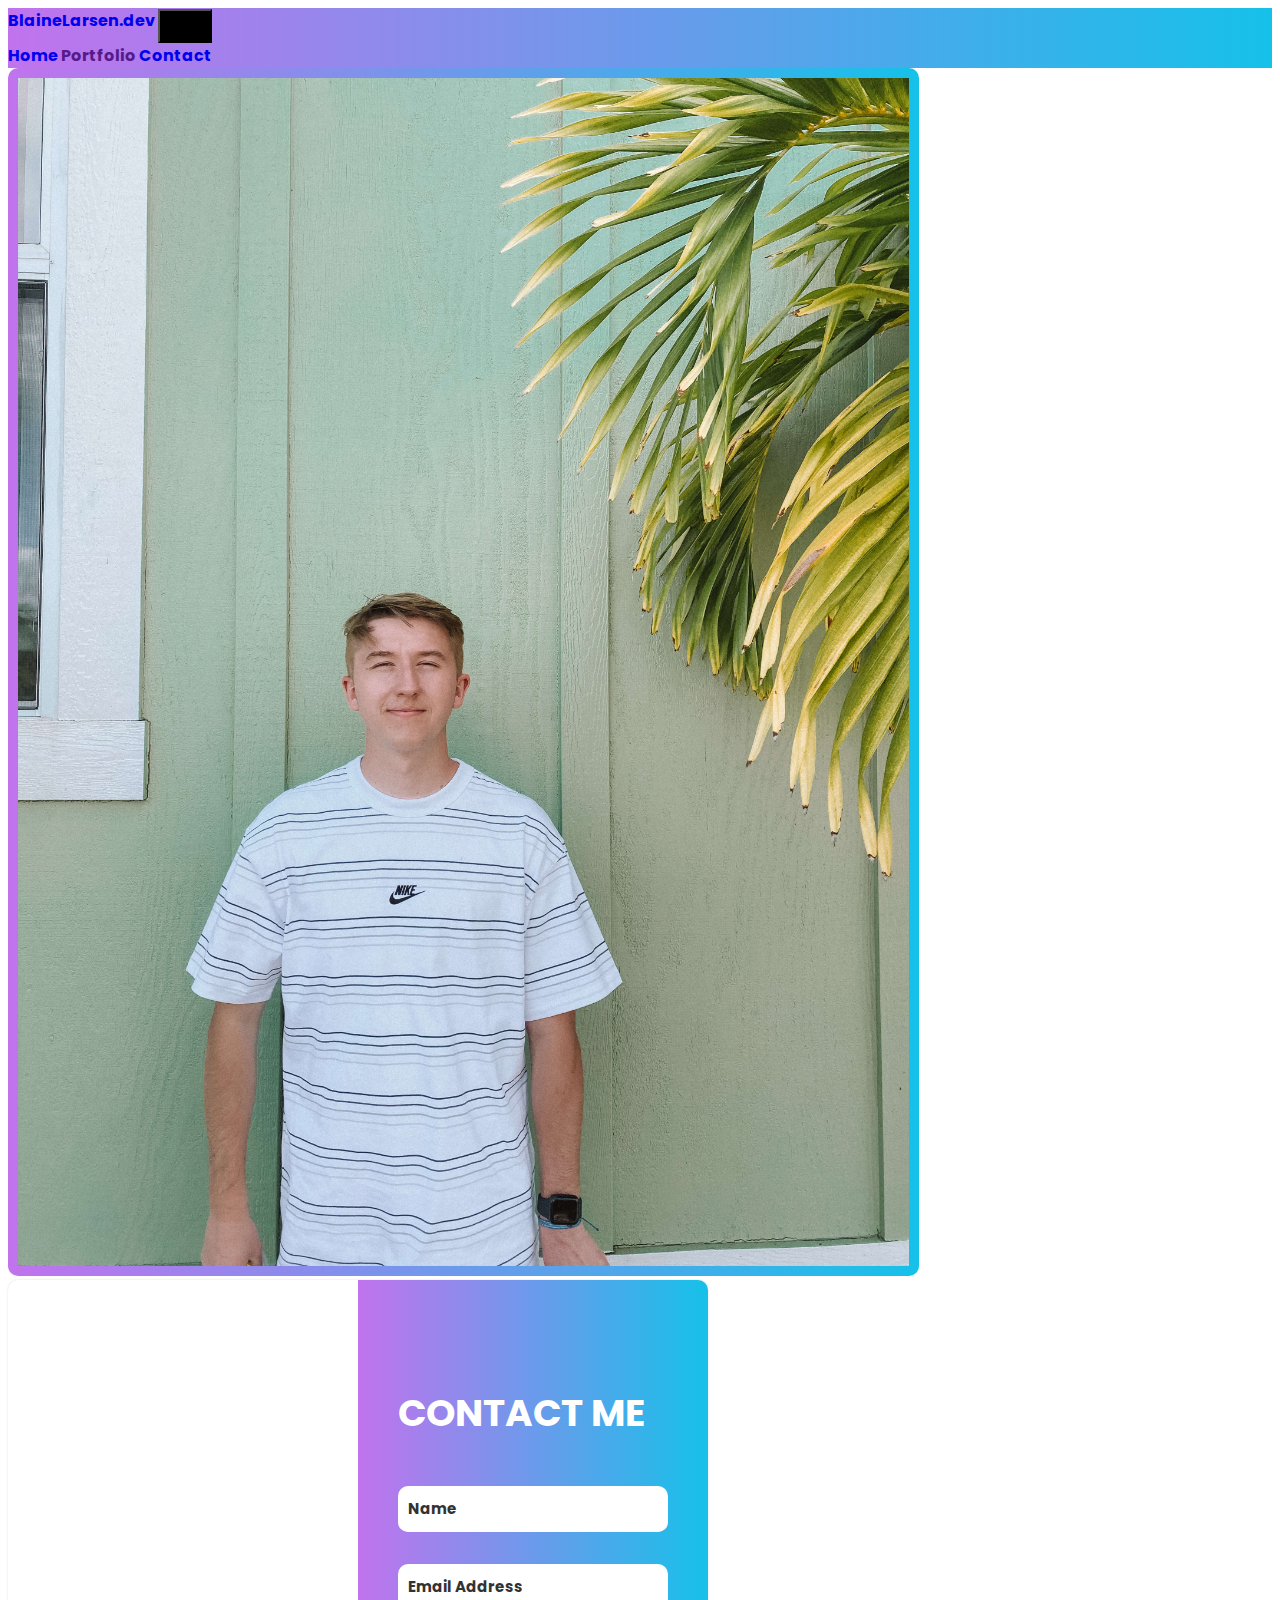
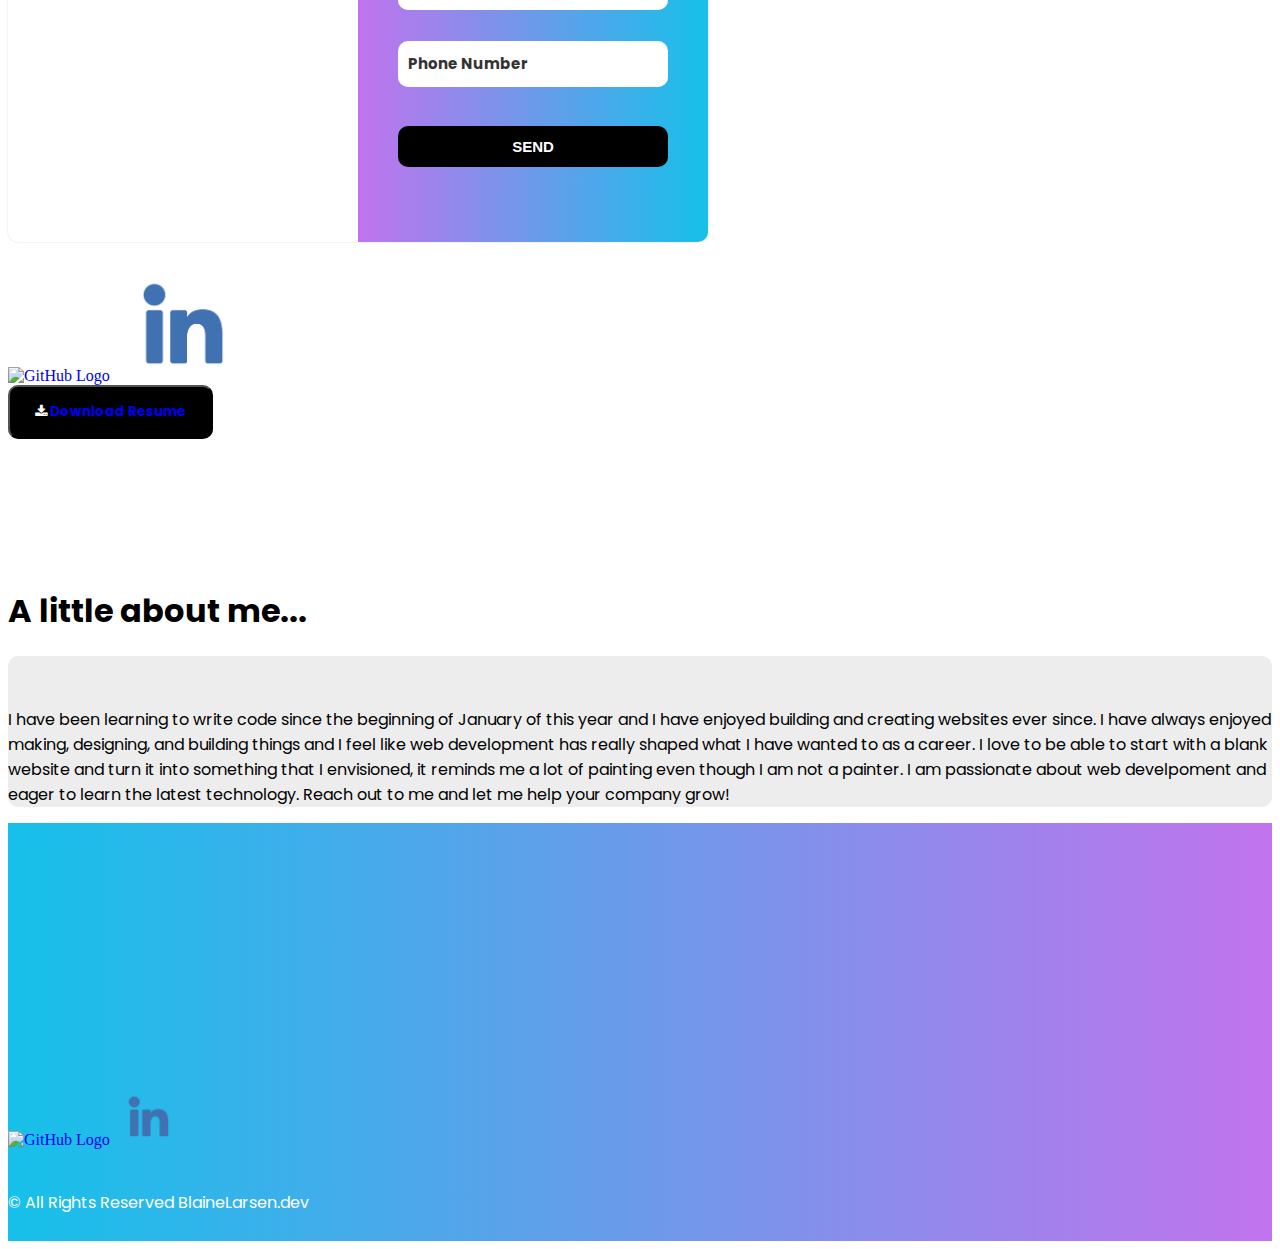
==== commit 104ccade: "Add files via upload" ====
--- a/contact.html
+++ b/contact.html
@@ -697,9 +697,6 @@
                         <img a href="https://github.com/blainelarsen" src="github-logo.png" id="github-logo"
                             alt="GitHub Logo">
                     </a>
-                    <a href="https://www.instagram.com/blaine_larsen">
-                        <img src="insta-logo.png" id="insta-logo" alt="Instagram Logo">
-                    </a>
                     <a href="https://www.linkedin.com/in/blaine-larsen-a751a41b0/">
                         <img src="Linkedin-logo.png" id="linkedin-logo" alt="Linkedin Logo">
                     </a>
@@ -744,9 +741,6 @@
                                         <img a href="https://github.com/blainelarsen" src="github-logo.png"
                                             id="github-logo" alt="GitHub Logo">
                                     </a>
-                                    <a href="https://www.instagram.com/blaine_larsen">
-                                        <img src="insta-logo.png" id="insta-logo" alt="Instagram Logo">
-                                    </a>
                                     <a href="https://www.linkedin.com/in/blaine-larsen-a751a41b0/">
                                         <img src="Linkedin-logo.png" id="linkedin-logo" alt="Linkedin Logo">
                                     </a>
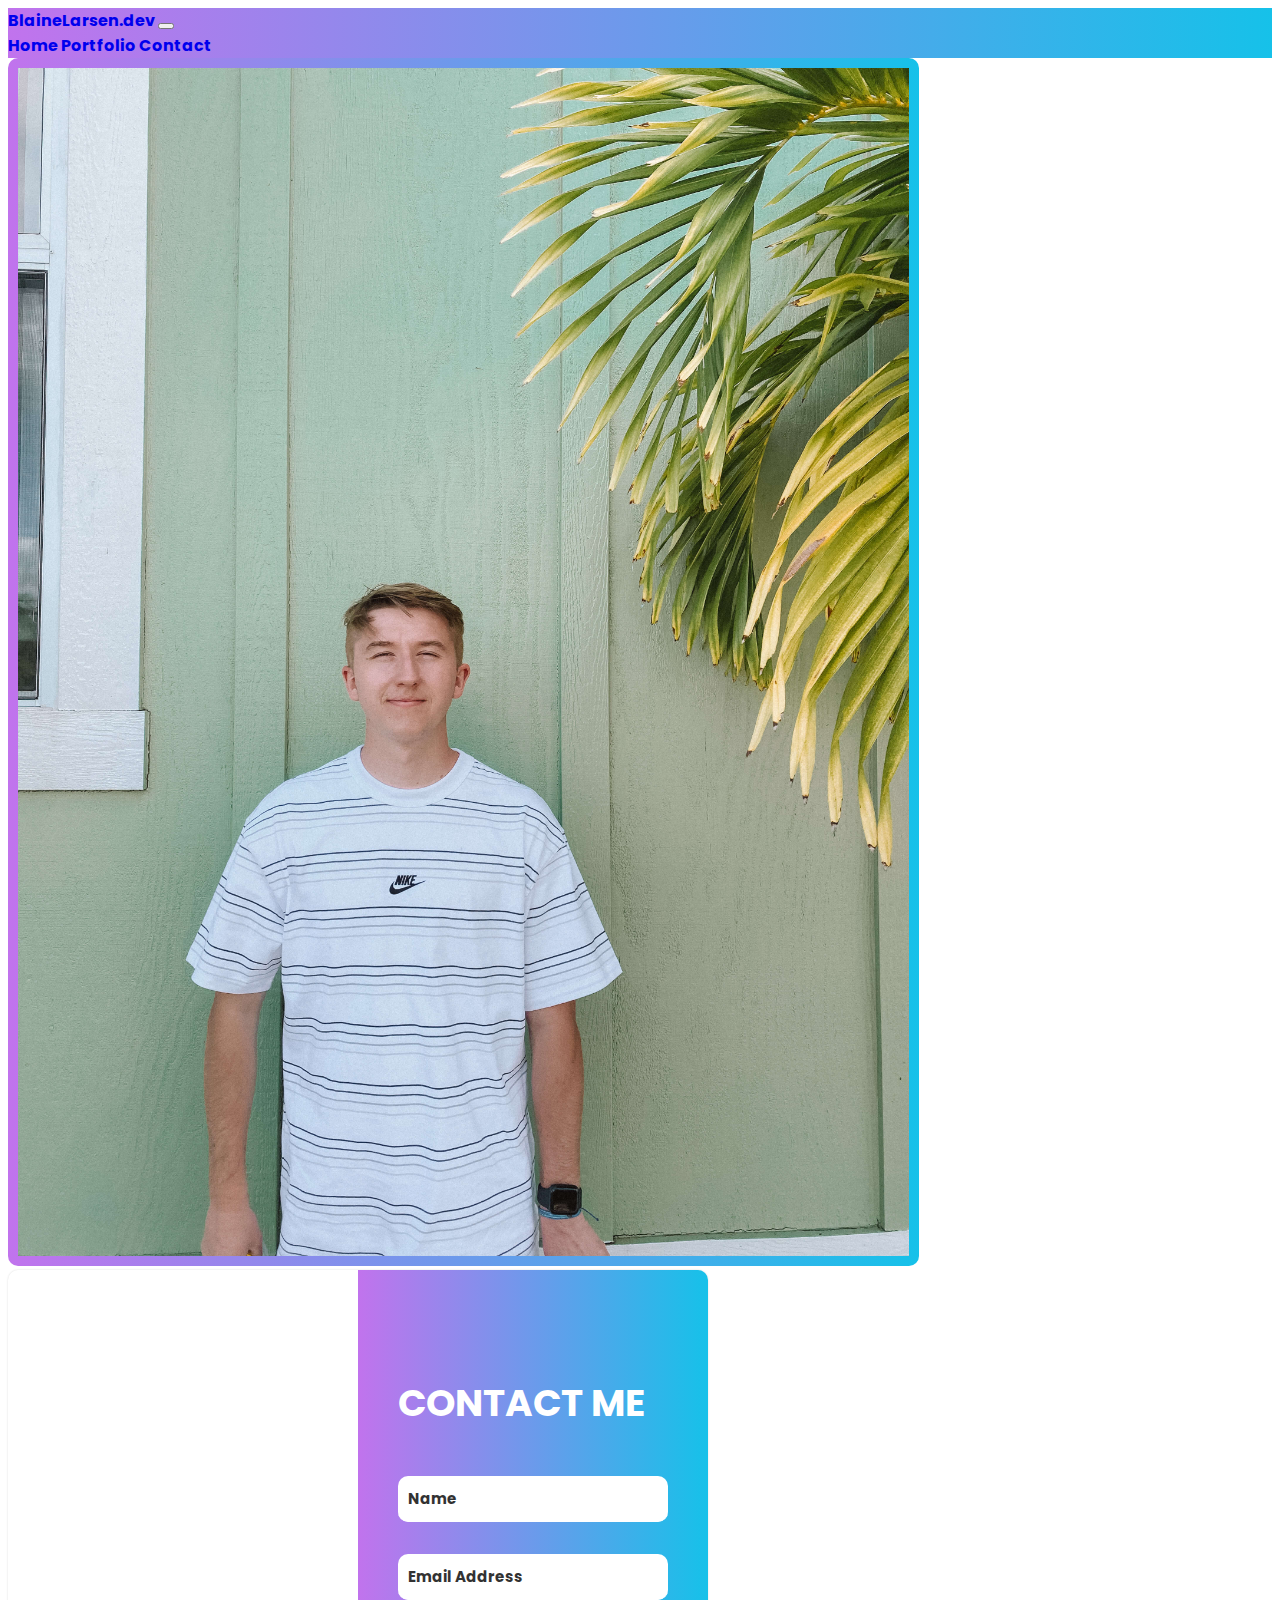
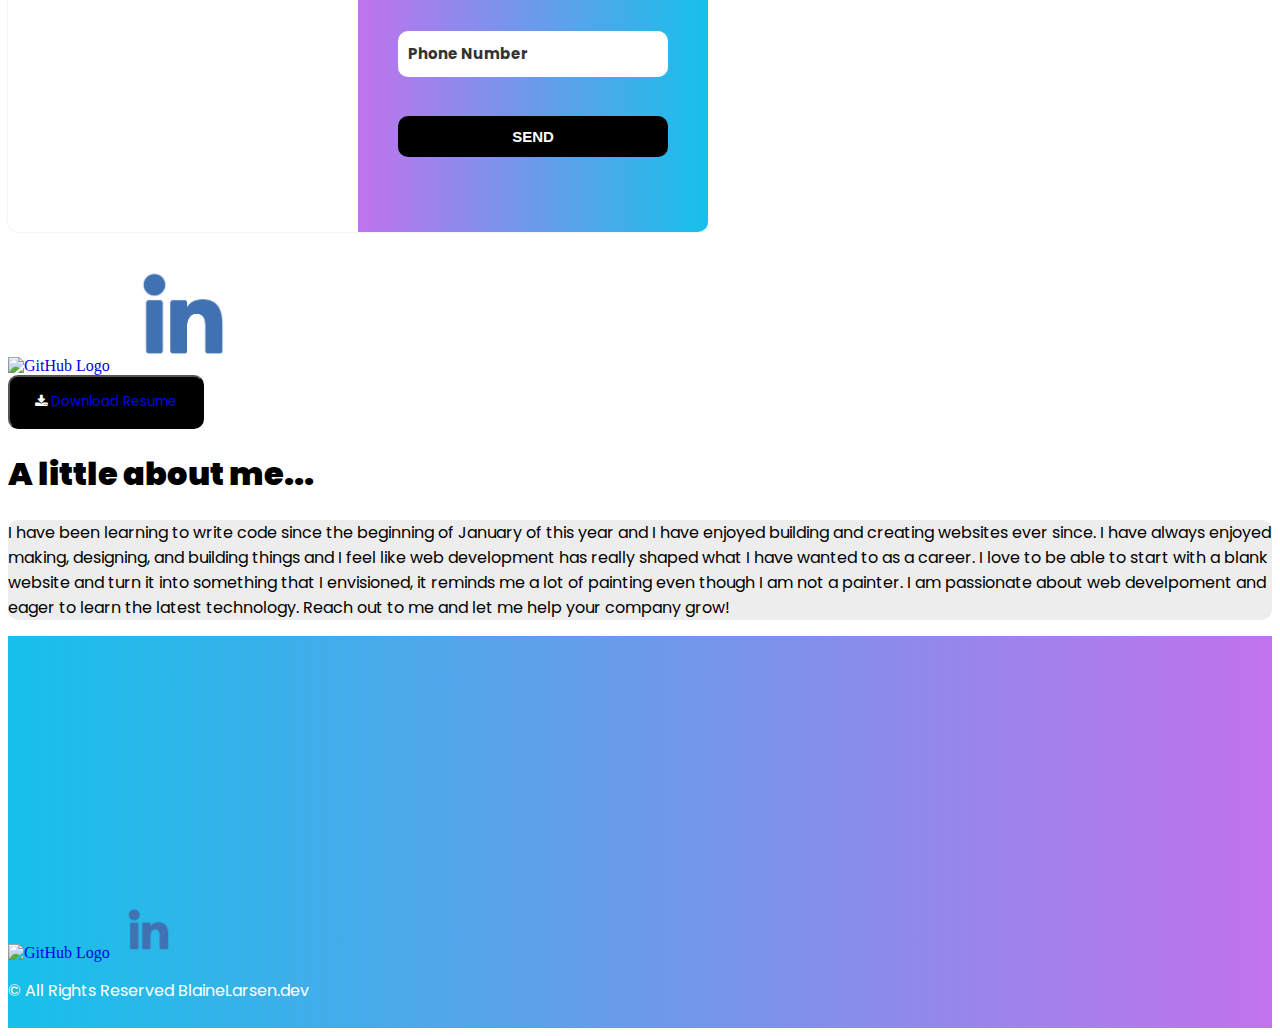
==== commit eb49885c: "Add files via upload" ====
--- a/contact.html
+++ b/contact.html
@@ -25,15 +25,15 @@
     <nav class="navbar navbar-expand-md navbar-dark"
         style="background-image: linear-gradient(to left, #16C1E9, #C173ED);">
         <div class="container-fluid">
-            <a class="navbar-brand" href="#">BlaineLarsen.dev</a>
+            <a class="navbar-brand" href="/">BlaineLarsen.dev</a>
             <button class="navbar-toggler" data-toggle="collapse" data-target="#expandme">
                 <span class="navbar-toggler-icon">
                 </span>
             </button>
             <div class="collapse navbar-collapse" id="expandme">
                 <div class="navbar-nav">
-                    <a href="/index.html" class="nav-item nav-link">Home</a>
-                    <a href="" class="nav-item nav-link">Portfolio</a>
+                    <a href="/" class="nav-item nav-link">Home</a>
+                    <a href="/#my-projects-h3" class="nav-item nav-link">Portfolio</a>
                     <a href="/contact.html" class="nav-item nav-link">Contact</a>
                 </div>
             </div>
@@ -716,7 +716,7 @@
         <div class="row text-center">
             <div class="col-12">
                 <h1>A little about me...</h1>
-                <p id="bg-color-grey" style="border-radius: 10px;">I have been learning to write code since
+                <p class="bg-color-grey" style="border-radius: 10px;">I have been learning to write code since
                     the
                     beginning of January of this year and I have
                     enjoyed building and creating
@@ -729,25 +729,19 @@
         </div>
     </div>
 
-    <footer id="footer-gradient" class="mt-5">
+    <footer id="footer-gradient" class="my-2">
         <div class="container">
             <div class="row">
                 <div class="col-md-12">
-                    <div class="container">
-                        <div class="row">
-                            <div class="col-12">
-                                <div class="frontend-footer-imgs">
-                                    <a href="https://github.com/blainelarsen">
-                                        <img a href="https://github.com/blainelarsen" src="github-logo.png"
-                                            id="github-logo" alt="GitHub Logo">
-                                    </a>
-                                    <a href="https://www.linkedin.com/in/blaine-larsen-a751a41b0/">
-                                        <img src="Linkedin-logo.png" id="linkedin-logo" alt="Linkedin Logo">
-                                    </a>
-                                    <p style="color: white;">&copy; All Rights Reserved BlaineLarsen.dev</p>
-                                </div>
-                            </div>
-                        </div>
+                    <div class="frontend-footer-imgs">
+                        <a href="https://github.com/blainelarsen">
+                            <img a href="https://github.com/blainelarsen" src="github-logo.png" id="github-logo"
+                                alt="GitHub Logo">
+                        </a>
+                        <a href="https://www.linkedin.com/in/blaine-larsen-a751a41b0/">
+                            <img src="Linkedin-logo.png" id="linkedin-logo" alt="Linkedin Logo">
+                        </a>
+                        <p style="color: white;">&copy; All Rights Reserved BlaineLarsen.dev</p>
                     </div>
                 </div>
             </div>
--- a/styles.css
+++ b/styles.css
@@ -8,33 +8,11 @@
     position: sticky;
 }
 
-.nav-buttons {
-    margin-bottom: 2%;
-}
-
-button {
-    color: white;
-    background-color: black;
-    padding: 15px 25px;
-    font-weight: bolder;
-    text-decoration: none;
-}
-
-button:hover {
-    color: black;
-    background-color: white;
-    transition: .3s;
-}
-
 a {
     text-decoration: none !important;
 }
 
-.button-style {
-    border-radius: 10px;
-}
-
-#glass-effect {
+.glass-effect {
     margin-top: 1%;
     background: rgba(255, 255, 255, 0.3);
     box-shadow: 0 8px 32px 0 rgba(31, 38, 135, 0.37);
@@ -48,13 +26,18 @@
     font-weight: bolder;
 }
 
+#main-h1 {
+    font-family: 'Poppins', sans-serif;
+    font-weight: bolder;
+    font-size: 900;
+    padding-top: 10%;
+}
+
 h1 {
     font-family: 'Poppins', sans-serif;
-    font-weight: bolder;
-    font-size: xx-large;
-    padding-top: 10%;
-}
-
+    font-weight: 900;
+    font-size: 900;
+}
 
 h2 {
     font-family: 'Poppins', sans-serif;
@@ -72,10 +55,9 @@
 p {
     font-family: 'Poppins', sans-serif;
     font-weight: regular;
-    padding-top: 4%;
-}
-
-#gradient-text {
+}
+
+.gradient-text {
     background-image: linear-gradient(to left, #16C1E9, #C173ED);
     background-color: black;
     padding: 5px 10px;
@@ -87,7 +69,7 @@
     text-overflow: clip;
 }
 
-#gradient-text:hover {
+.gradient-text:hover {
     color: black;
     transition: .3s;
 }
@@ -208,8 +190,14 @@
     margin-top: 3%;
 }
 
-#bg-color-grey {
+#main-bio {
+    font-size: .9rem;
+    margin-top: 5%;
+}
+
+.bg-color-grey {
     background-color: rgb(237, 237, 237);
+    border-radius: 10px;
 }
 
 #my-projects-h3 {
@@ -217,13 +205,12 @@
     margin-bottom: 3%;
 }
 
-#project-text {
+.project-text {
     justify-content: center;
-    margin-top: 10%;
     font-size: x-large;
 }
 
-#project-img {
+.project-img {
     max-width: 60%;
     justify-content: center;
     align-items: center;
@@ -231,7 +218,7 @@
     margin-bottom: 2%;
 }
 
-#project-img:hover {
+.project-img:hover {
     transform: scale(.95);
     -webkit-transform: scale(.95);
     -moz-transform: scale(.95);
@@ -241,23 +228,11 @@
     border-radius: 10px;
 }
 
-#sub-project-text {
+.sub-project-text {
     color: gray;
     justify-content: center;
     align-items: center;
     text-align: center;
-}
-
-#sub-contact-text {
-    color: gray;
-    justify-content: left;
-    align-items: left;
-    text-align: left;
-    font-size: 18px;
-}
-
-#download-resume-btn {
-    font-family: 'Poppins';
 }
 
 input {
@@ -270,12 +245,54 @@
     margin-bottom: 5% !important;
 }
 
-#contactme-button {
-    font-family: 'Poppins', sans-serif !important;
-    border-radius: 10px;
-    padding: 10px 100px;
-    font-weight: bolder;
-}
+#download-resume-btn {
+    color: white;
+    background-color: black;
+    font-family: 'Poppins';
+    padding: 15px 25px;
+    font-weight: small;
+    text-decoration: none;
+}
+
+#download-resume-btn:hover {
+    color: black;
+    background-color: white;
+    transition: .3s;
+}
+
+.see-demo-btn {
+    color: black;
+    background-color: white;
+    font-family: 'Poppins';
+    padding: 3px 7px;
+    font-weight: small;
+    text-decoration: none;
+    border-radius: 5px;
+}
+
+.see-demo-btn:hover {
+    color: white;
+    background-color: black;
+    transition: .3s;
+}
+
+
+.view-code-btn {
+    color: black;
+    background-color: white;
+    font-family: 'Poppins';
+    padding: 3px 7px;
+    font-weight: small;
+    text-decoration: none;
+    border-radius: 5px;
+}
+
+.view-code-btn:hover {
+    color: white;
+    background-color: black;
+    transition: .3s;
+}
+
 
 #footer-gradient {
     background-color: #C173ED;
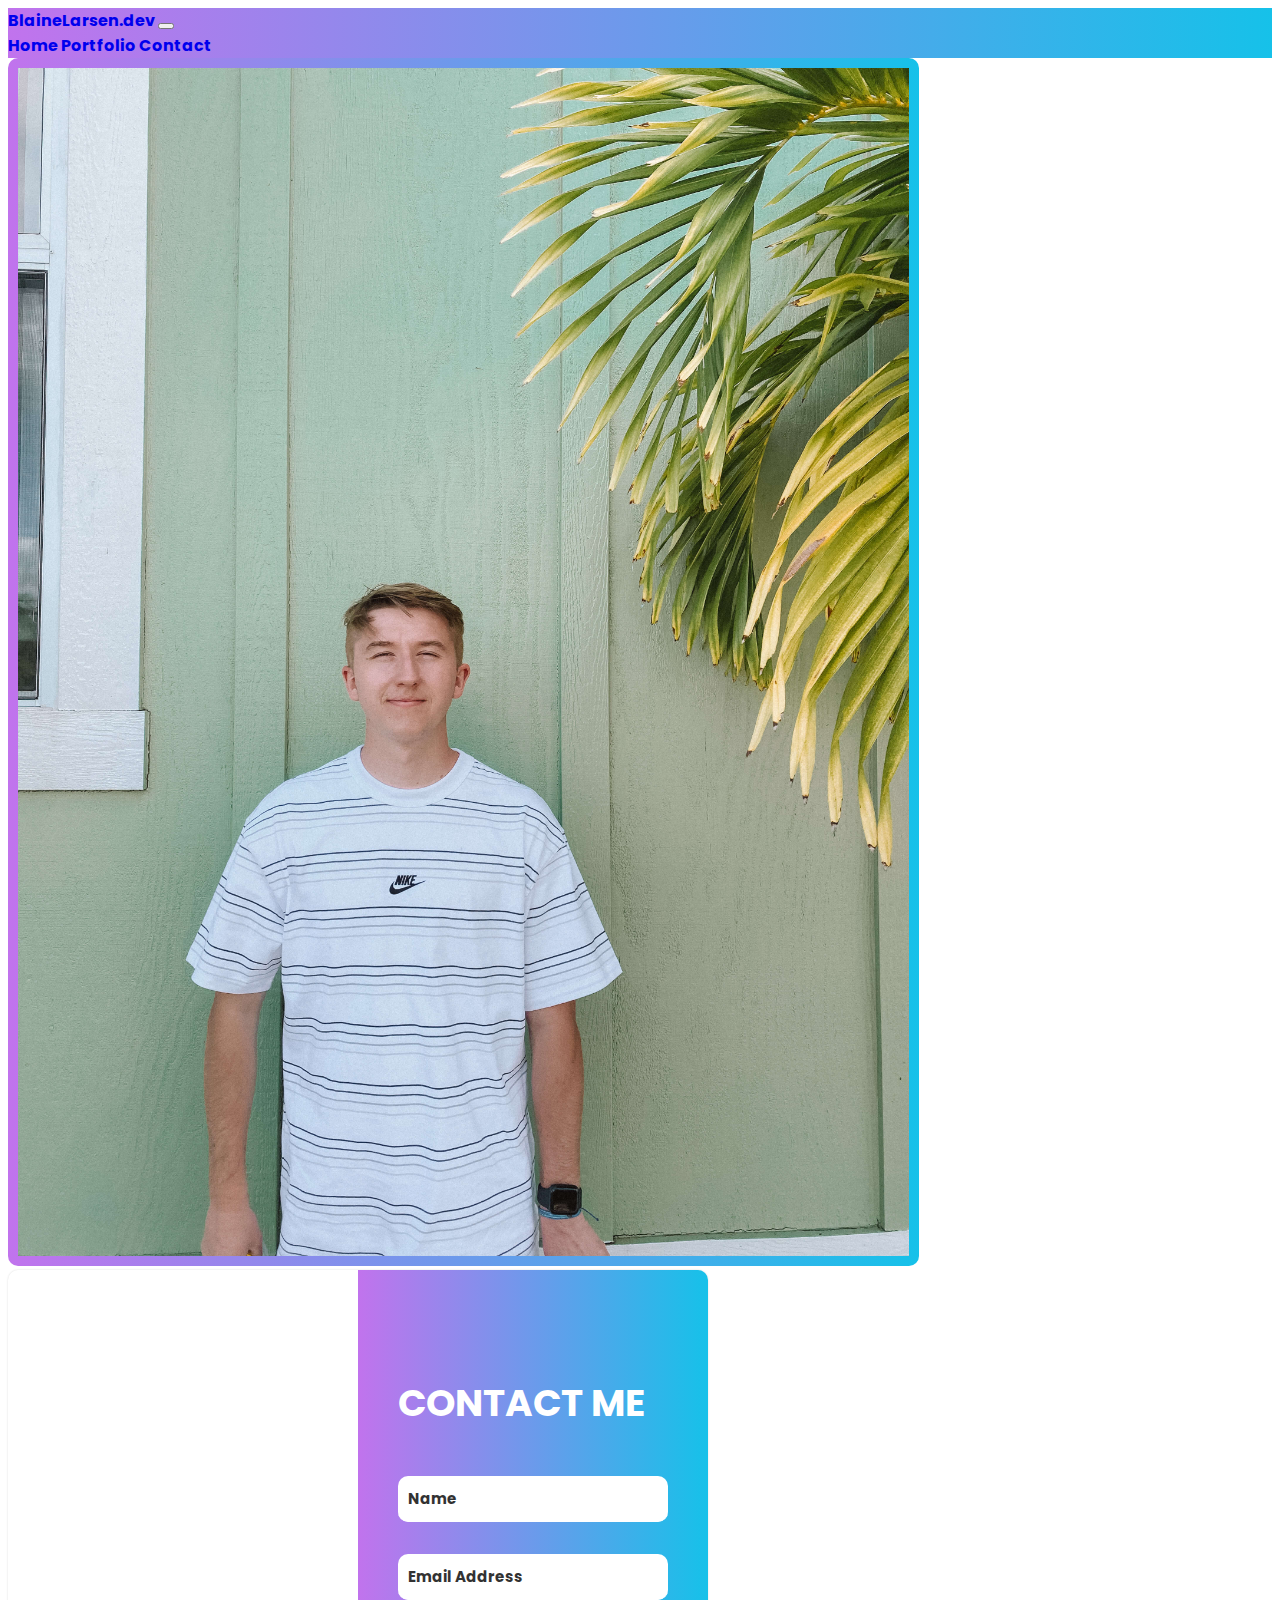
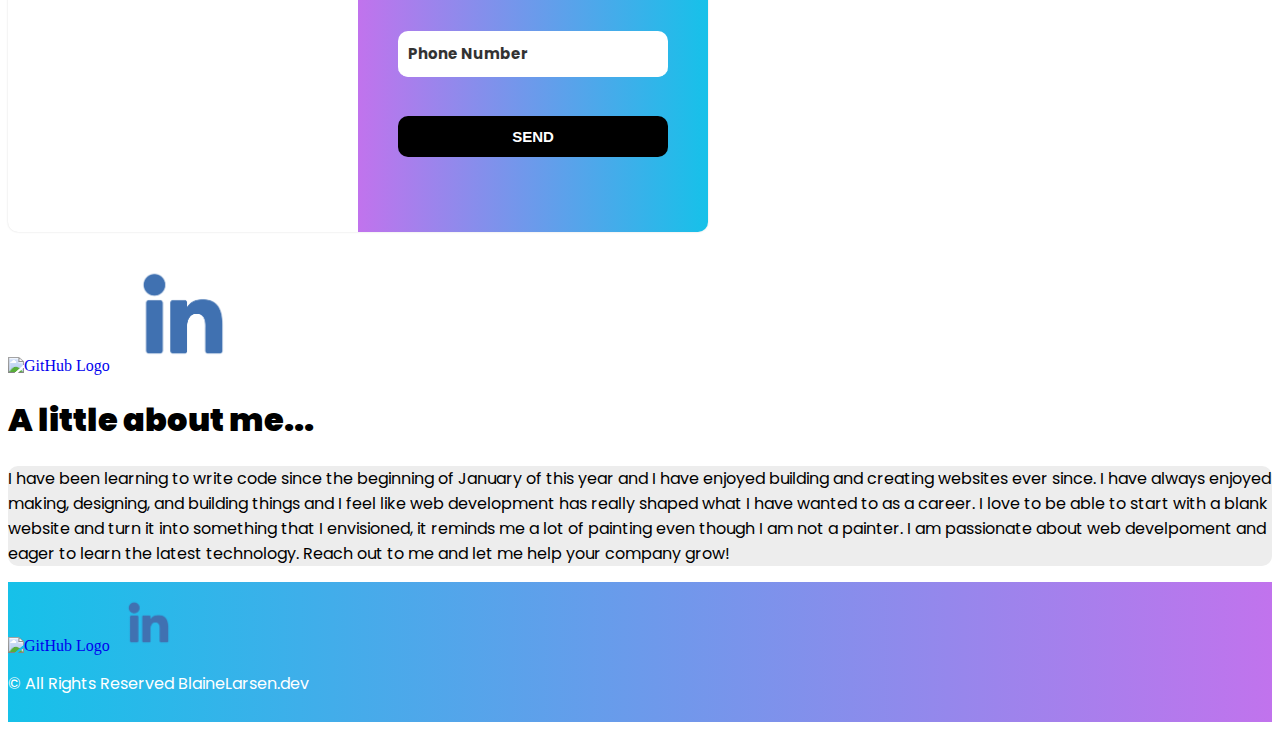
==== commit eb2611a3: "Update contact.html" ====
--- a/contact.html
+++ b/contact.html
@@ -702,12 +702,13 @@
                     </a>
                 </div>
             </div>
+            <!-- 
             <div class="col-md-6 my-5">
                 <button id="download-resume-btn" style="border-radius: 10px;"><i class="fa fa-download"></i><a
                         href="Resume_ Blaine Larsen.pdf">
                         Download
                         Resume</a></button>
-            </div>
+            </div> -->
         </div>
     </div>
 
@@ -760,4 +761,4 @@
 
 </body>
 
-</html>+</html>
--- a/styles.css
+++ b/styles.css
@@ -219,12 +219,10 @@
 }
 
 .project-img:hover {
-    transform: scale(.95);
-    -webkit-transform: scale(.95);
-    -moz-transform: scale(.95);
-    transition: .4s;
-    background: rgba(255, 255, 255, 0.3);
-    box-shadow: 0 8px 32px 0 rgb(74, 74, 74);
+    transform: scale(1.1);
+    -webkit-transform: scale(1.1);
+    -moz-transform: scale(1.1);
+    transition: 1s;
     border-radius: 10px;
 }
 
@@ -268,6 +266,7 @@
     font-weight: small;
     text-decoration: none;
     border-radius: 5px;
+    border-style: none;
 }
 
 .see-demo-btn:hover {
@@ -285,6 +284,7 @@
     font-weight: small;
     text-decoration: none;
     border-radius: 5px;
+    border-style: none;
 }
 
 .view-code-btn:hover {
@@ -293,12 +293,10 @@
     transition: .3s;
 }
 
-
 #footer-gradient {
     background-color: #C173ED;
     background-image: linear-gradient(to right, #16C1E9, #C173ED);
     height: auto;
-    padding-top: 20%;
     display: flex;
     align-items: center;
 }
@@ -307,4 +305,4 @@
     #contact-me-pic {
         max-width: 460px;
     }
-}+}
